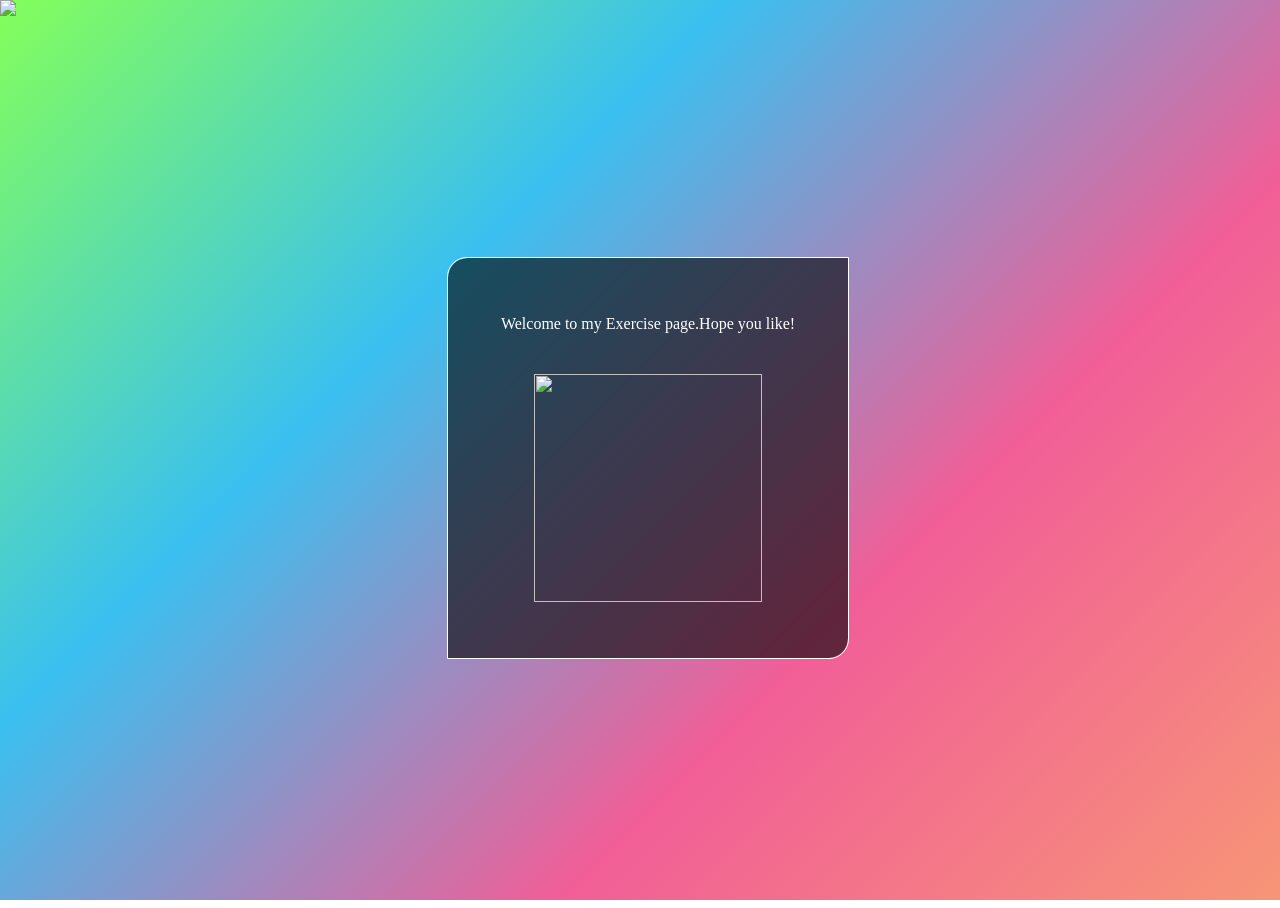
==== index.html @ 53521e64 "Add files via upload" ====
<!doctype html>
<html>
<head>
	<link rel="icon" type="image/x-icon" href="images/inti_logo.png">
<meta charset="utf-8">
<title>Ex4</title>
<Style>
html, body {
  width: 100%;
  height:100%;
}

body {
    background: linear-gradient(-45deg, #F79577, #F15E97, #3AC0F0, #84FF5A);
    background-size: 400% 400%;
    animation: gradient 15s ease infinite;
}

@keyframes gradient {
    0% {
        background-position: 0% 50%;
    }
    50% {
        background-position: 100% 50%;
    }
    100% {
        background-position: 0% 50%;
    }
}
</Style>
	
<style>

*{ cursor: url("images/among us normal.cur"), default; }

</style>
	
<style>

.box {
    position: relative;
    width: 400px;
    height: 400px;
    background: transparent;
    border: 1px solid #fff;
    border-top-left-radius: 20px;
    border-bottom-right-radius: 20px;
}

.box:before {
    content: '';
    position: absolute;
    width: 100%;
    height: 100%;
    background: rgba(0,0,0,.6);
    border-top-left-radius: 20px;
    border-bottom-right-radius: 20px;
    z-index: -1;
}

.box #tbox1 {
    text-align: center;
    line-height: 100px;
    color: #fff;
}

</style>
	
<style>

body {

width: 100%;
height: 100vh;
background-size: cover;
background-position: center;
background-repeat: no-repeat;
display: flex;
justify-content: center;
align-items: center;

}

</style>
<script type="text/javascript">
function MM_preloadImages() { //v3.0
  var d=document; if(d.images){ if(!d.MM_p) d.MM_p=new Array();
    var i,j=d.MM_p.length,a=MM_preloadImages.arguments; for(i=0; i<a.length; i++)
    if (a[i].indexOf("#")!=0){ d.MM_p[j]=new Image; d.MM_p[j++].src=a[i];}}
}

function MM_swapImgRestore() { //v3.0
  var i,x,a=document.MM_sr; for(i=0;a&&i<a.length&&(x=a[i])&&x.oSrc;i++) x.src=x.oSrc;
}

function MM_findObj(n, d) { //v4.01
  var p,i,x;  if(!d) d=document; if((p=n.indexOf("?"))>0&&parent.frames.length) {
    d=parent.frames[n.substring(p+1)].document; n=n.substring(0,p);}
  if(!(x=d[n])&&d.all) x=d.all[n]; for (i=0;!x&&i<d.forms.length;i++) x=d.forms[i][n];
  for(i=0;!x&&d.layers&&i<d.layers.length;i++) x=MM_findObj(n,d.layers[i].document);
  if(!x && d.getElementById) x=d.getElementById(n); return x;
}

function MM_swapImage() { //v3.0
  var i,j=0,x,a=MM_swapImage.arguments; document.MM_sr=new Array; for(i=0;i<(a.length-2);i+=3)
   if ((x=MM_findObj(a[i]))!=null){document.MM_sr[j++]=x; if(!x.oSrc) x.oSrc=x.src; x.src=a[i+2];}
}
function MM_openBrWindow(theURL,winName,features) { //v2.0
  window.open(theURL,winName,features);
}
</script>
</head>

<body onLoad="MM_preloadImages('images/p2.png')">
	
<script language="JavaScript1.2">

var trailLength = 8 // The length of trail (8 by default; put more for longer "tail")
var path = "images/inti_logo.png" // URL of your image

var standardbody=(document.compatMode=="CSS1Compat")? document.documentElement : document.body //create reference to common "body" across doctypes
var i,d = 0

function initTrail() { // prepares the script
  images = new Array() // prepare the image array
  for (i = 0; i < parseInt(trailLength); i++) {
    images[i] = new Image()
    images[i].src = path // i am still confused with js & css
  }
  storage = new Array() // prepare the storage for the coordinates
  for (i = 0; i < images.length*3; i++) {
    storage[i] = 0
  }
  for (i = 0; i < images.length; i++) { // make divs for IE and layers for Navigator
    document.write('<div id="obj' + i + '" style="position: absolute; z-Index: 100; height: 0; width: 0"><img src="' + images[i].src + '"></div>')
  }
  trail()
}
function trail() { // trailing function
  for (i = 0; i < images.length; i++) { // for every div/layer
    document.getElementById("obj" + i).style.top = storage[d]+'px' // the Y-coordinate
    document.getElementById("obj" + i).style.left = + storage[d+1]+'px' // the X-coordinate
    d = d+2
  }
  for (i = storage.length; i >= 2; i--) { // save the coordinate for the div/layer that's behind
    storage[i] = storage[i-2]
  }
  d = 0 // reset for future use
  var timer = setTimeout("trail()",10) // call recursively 
}
function processEvent(e) { // catches and processes the mousemove event 
  if (window.event) { // for IE
    storage[0] = window.event.y+standardbody.scrollTop+10
    storage[1] = window.event.x+standardbody.scrollLeft+10
  } else {
    storage[0] = e.pageY+12
    storage[1] = e.pageX+12
  }
}

  initTrail() 
  document.onmousemove = processEvent // start capturing

//-->
</script>

	<div class="box">
<p id="tbox1"> Welcome to my Exercise page.Hope you like!<img src="images/pl1.png" alt="" width="228" height="228" id="Image1" onClick="MM_openBrWindow('../ex1/Hi.htm','','width=2000,height=1000')" onMouseOver="MM_swapImage('Image1','','images/p2.png',1)" onMouseOut="MM_swapImgRestore()"/></p>
</div>
	
</body>
</html>
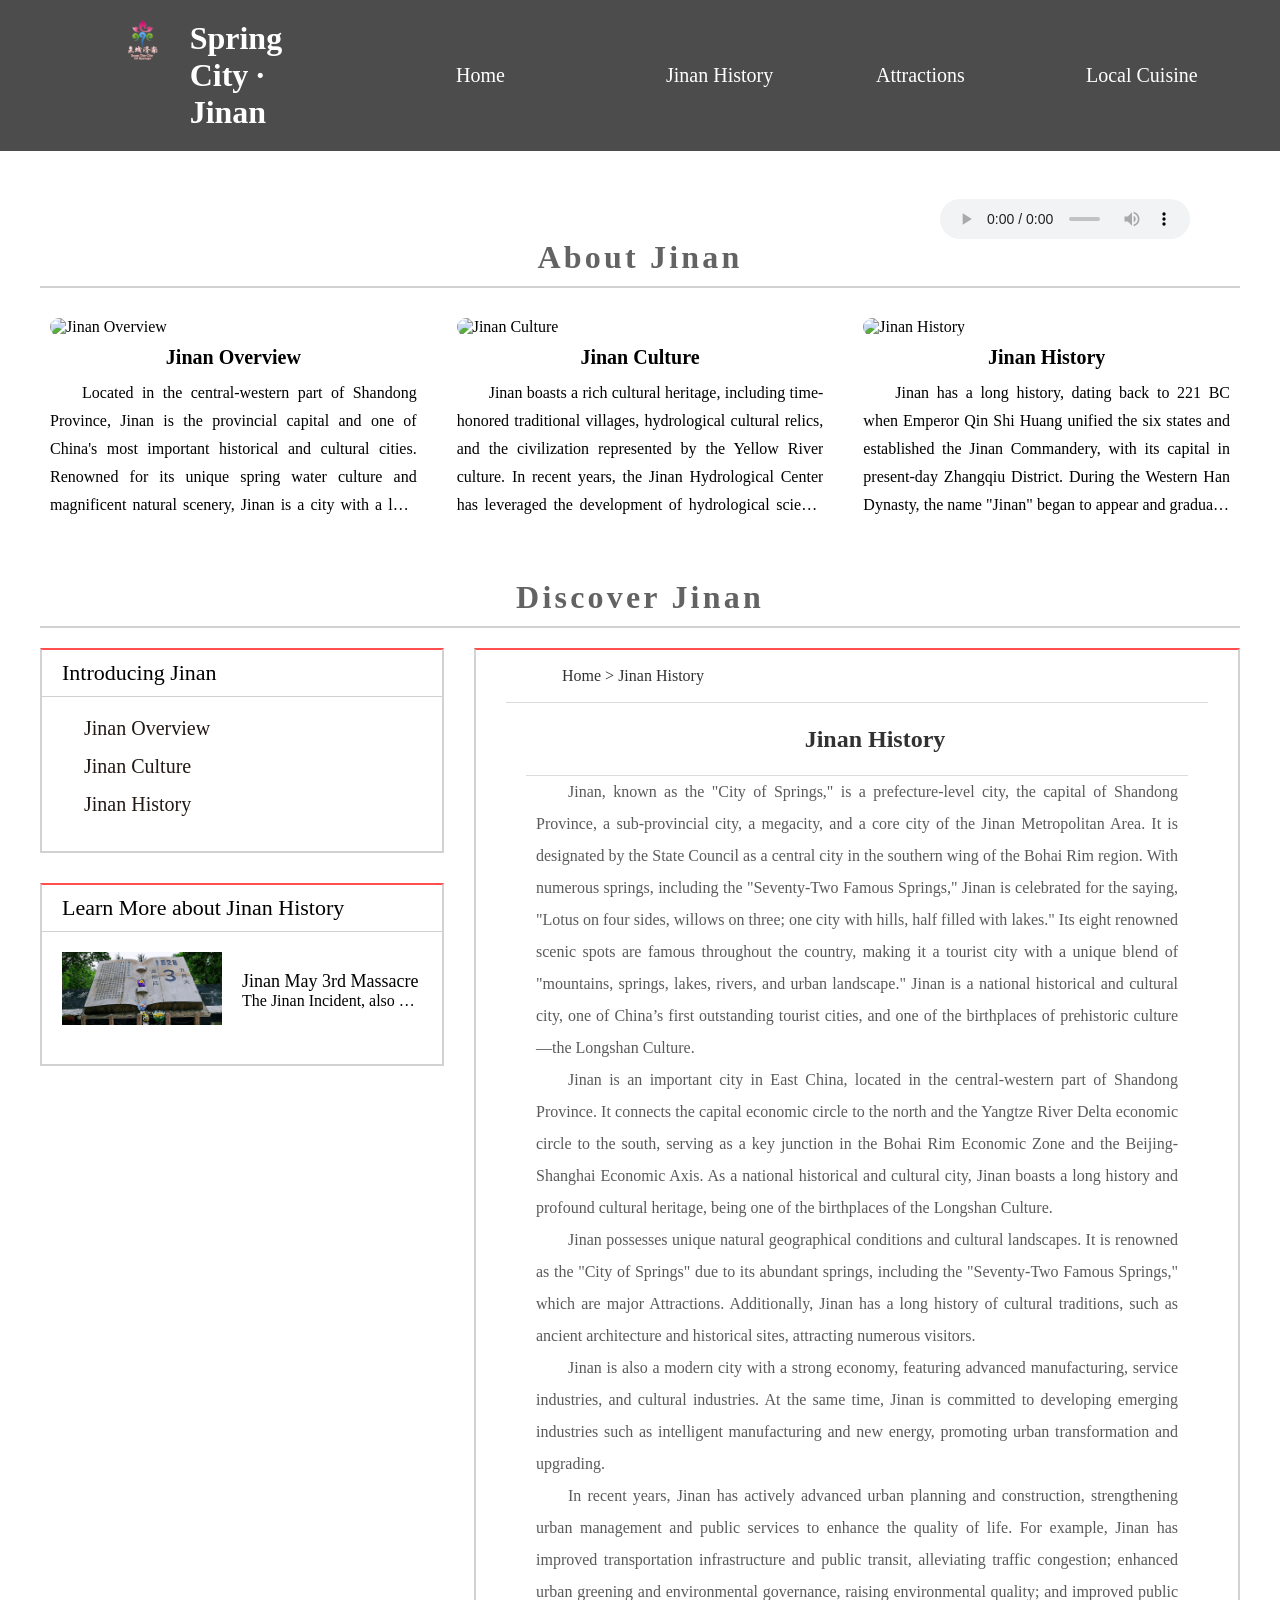
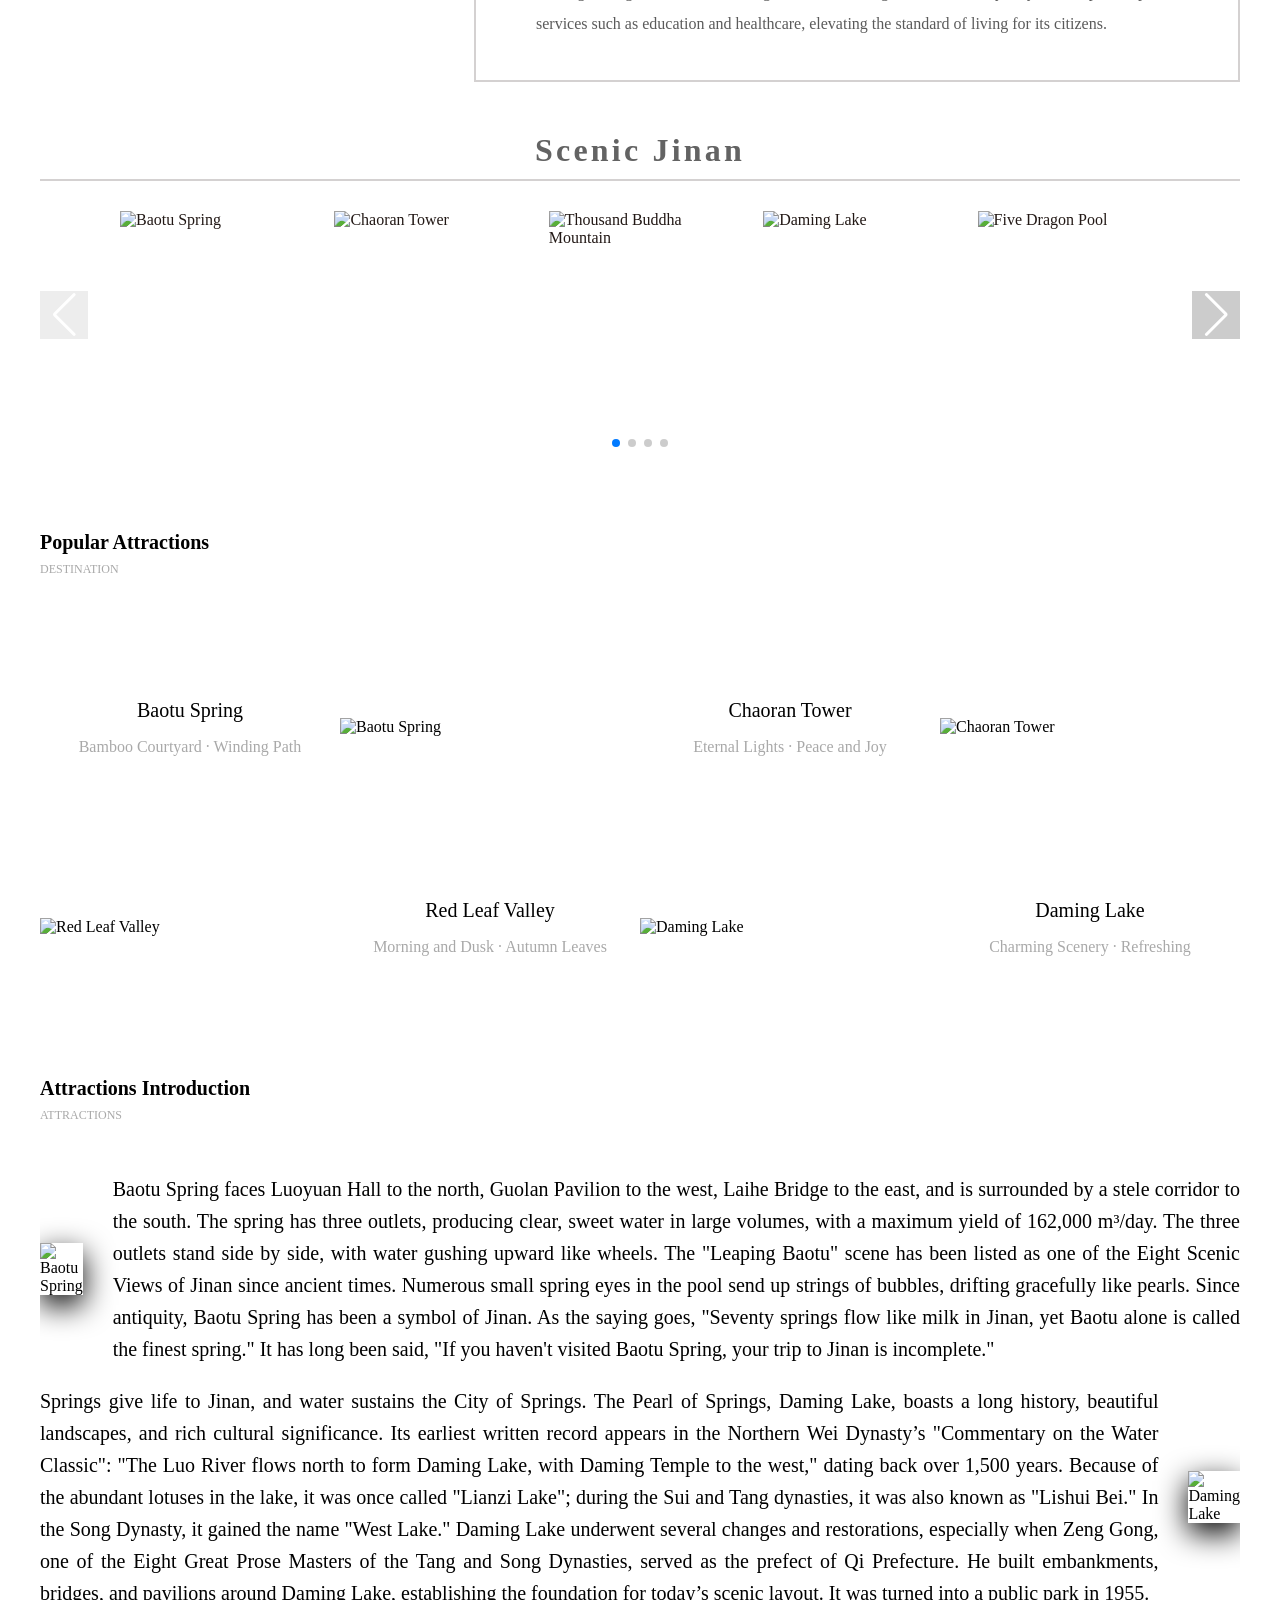
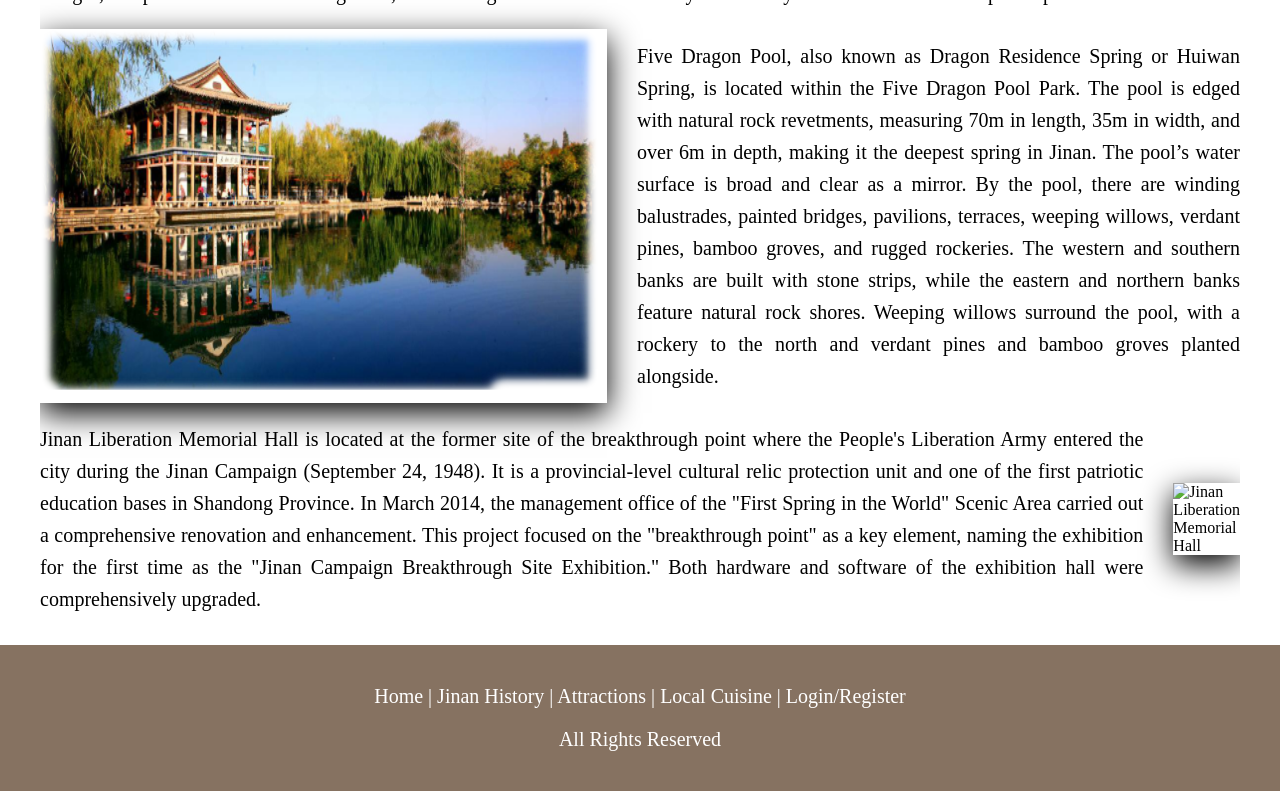
==== commit 9a33beba: "Add files via upload" ====
--- a/index.html
+++ b/index.html
@@ -1,172 +1,458 @@
-<!doctype html>
-<html>
+﻿<!DOCTYPE html>
+<html lang="en">
+
 <head>
-	<link rel="icon" type="image/x-icon" href="images/inti_logo.png">
-<meta charset="utf-8">
-<title>Ex4</title>
-<Style>
-html, body {
-  width: 100%;
-  height:100%;
-}
-
-body {
-    background: linear-gradient(-45deg, #F79577, #F15E97, #3AC0F0, #84FF5A);
-    background-size: 400% 400%;
-    animation: gradient 15s ease infinite;
-}
-
-@keyframes gradient {
-    0% {
-        background-position: 0% 50%;
-    }
-    50% {
-        background-position: 100% 50%;
-    }
-    100% {
-        background-position: 0% 50%;
-    }
-}
-</Style>
-	
-<style>
-
-*{ cursor: url("images/among us normal.cur"), default; }
-
-</style>
-	
-<style>
-
-.box {
-    position: relative;
-    width: 400px;
-    height: 400px;
-    background: transparent;
-    border: 1px solid #fff;
-    border-top-left-radius: 20px;
-    border-bottom-right-radius: 20px;
-}
-
-.box:before {
-    content: '';
-    position: absolute;
-    width: 100%;
-    height: 100%;
-    background: rgba(0,0,0,.6);
-    border-top-left-radius: 20px;
-    border-bottom-right-radius: 20px;
-    z-index: -1;
-}
-
-.box #tbox1 {
-    text-align: center;
-    line-height: 100px;
-    color: #fff;
-}
-
-</style>
-	
-<style>
-
-body {
-
-width: 100%;
-height: 100vh;
-background-size: cover;
-background-position: center;
-background-repeat: no-repeat;
-display: flex;
-justify-content: center;
-align-items: center;
-
-}
-
-</style>
-<script type="text/javascript">
-function MM_preloadImages() { //v3.0
-  var d=document; if(d.images){ if(!d.MM_p) d.MM_p=new Array();
-    var i,j=d.MM_p.length,a=MM_preloadImages.arguments; for(i=0; i<a.length; i++)
-    if (a[i].indexOf("#")!=0){ d.MM_p[j]=new Image; d.MM_p[j++].src=a[i];}}
-}
-
-function MM_swapImgRestore() { //v3.0
-  var i,x,a=document.MM_sr; for(i=0;a&&i<a.length&&(x=a[i])&&x.oSrc;i++) x.src=x.oSrc;
-}
-
-function MM_findObj(n, d) { //v4.01
-  var p,i,x;  if(!d) d=document; if((p=n.indexOf("?"))>0&&parent.frames.length) {
-    d=parent.frames[n.substring(p+1)].document; n=n.substring(0,p);}
-  if(!(x=d[n])&&d.all) x=d.all[n]; for (i=0;!x&&i<d.forms.length;i++) x=d.forms[i][n];
-  for(i=0;!x&&d.layers&&i<d.layers.length;i++) x=MM_findObj(n,d.layers[i].document);
-  if(!x && d.getElementById) x=d.getElementById(n); return x;
-}
-
-function MM_swapImage() { //v3.0
-  var i,j=0,x,a=MM_swapImage.arguments; document.MM_sr=new Array; for(i=0;i<(a.length-2);i+=3)
-   if ((x=MM_findObj(a[i]))!=null){document.MM_sr[j++]=x; if(!x.oSrc) x.oSrc=x.src; x.src=a[i+2];}
-}
-function MM_openBrWindow(theURL,winName,features) { //v2.0
-  window.open(theURL,winName,features);
-}
+	<!-- Google tag (gtag.js) -->
+<script async src="https://www.googletagmanager.com/gtag/js?id=G-28C41NEHLR"></script>
+<script>
+  window.dataLayer = window.dataLayer || [];
+  function gtag(){dataLayer.push(arguments);}
+  gtag('js', new Date());
+
+  gtag('config', 'G-28C41NEHLR');
 </script>
+    <meta charset="UTF-8">
+    <meta name="viewport" content="width=device-width, initial-scale=1.0">
+    <title>Spring City Jinan</title>
+
+
+    <link rel="stylesheet" href="./css/swiper.css">
+    <link rel="stylesheet" href="./css/index.css">
+    <style>
+        * {
+            box-sizing: border-box;
+        }
+
+        ul {
+            list-style-type: none;
+            /* margin: 0;
+            padding: 0; */
+            overflow: hidden;
+            /* background-color: #333; */
+        }
+
+    </style>
 </head>
-
-<body onLoad="MM_preloadImages('images/p2.png')">
-	
-<script language="JavaScript1.2">
-
-var trailLength = 8 // The length of trail (8 by default; put more for longer "tail")
-var path = "images/inti_logo.png" // URL of your image
-
-var standardbody=(document.compatMode=="CSS1Compat")? document.documentElement : document.body //create reference to common "body" across doctypes
-var i,d = 0
-
-function initTrail() { // prepares the script
-  images = new Array() // prepare the image array
-  for (i = 0; i < parseInt(trailLength); i++) {
-    images[i] = new Image()
-    images[i].src = path // i am still confused with js & css
-  }
-  storage = new Array() // prepare the storage for the coordinates
-  for (i = 0; i < images.length*3; i++) {
-    storage[i] = 0
-  }
-  for (i = 0; i < images.length; i++) { // make divs for IE and layers for Navigator
-    document.write('<div id="obj' + i + '" style="position: absolute; z-Index: 100; height: 0; width: 0"><img src="' + images[i].src + '"></div>')
-  }
-  trail()
-}
-function trail() { // trailing function
-  for (i = 0; i < images.length; i++) { // for every div/layer
-    document.getElementById("obj" + i).style.top = storage[d]+'px' // the Y-coordinate
-    document.getElementById("obj" + i).style.left = + storage[d+1]+'px' // the X-coordinate
-    d = d+2
-  }
-  for (i = storage.length; i >= 2; i--) { // save the coordinate for the div/layer that's behind
-    storage[i] = storage[i-2]
-  }
-  d = 0 // reset for future use
-  var timer = setTimeout("trail()",10) // call recursively 
-}
-function processEvent(e) { // catches and processes the mousemove event 
-  if (window.event) { // for IE
-    storage[0] = window.event.y+standardbody.scrollTop+10
-    storage[1] = window.event.x+standardbody.scrollLeft+10
-  } else {
-    storage[0] = e.pageY+12
-    storage[1] = e.pageX+12
-  }
-}
-
-  initTrail() 
-  document.onmousemove = processEvent // start capturing
-
-//-->
+<body>
+<div class="container" >
+    <div class="row">
+        <div class="nav">
+            <div style="width: 40%;display: flex;margin-left: 10%;">
+                <img src="images/logo.png" style="height: 40px;margin-right: 30px">
+                <h1 class="logo">
+                    Spring City · Jinan
+                </h1>
+            </div>
+            <div class="text-center sm:text-center md:text-center">
+                <ul class="nav-list">
+                    <li >
+                        <div class="dropdown">
+                            <a href="#" class="dropbtn">Home</a>
+                            <div class="dropdown-content">
+                                <a href="#jump1">About Jinan</a>
+                                <a href="#jump2">Discover Jinan</a>
+                                <a href="#jump3">Scenic Jinan</a>
+                            </div>
+                        </div>
+                    </li>
+                    <li><a href="lishi.html" class="navs">Jinan History</a></li>
+                    <li><a href="lvyou.html" class="navs">Attractions</a></li>
+                    <li><a href="meishi.html" class="navs">Local Cuisine</a></li>
+                </ul>
+            </div>
+        </div>
+        <div class="banner">
+            <img src="./images/banner4.jpg" alt="" style="top: 0px;">
+        </div>
+        <div class="w">
+            <div class="lishi">
+                <audio controls src="./music/1.mp3"></audio>
+                <p class="lishi-title" id="jump1">About Jinan</p>
+                <ul class="lishi-list">
+                    <li class="lishi-li">
+                        <p class="lishi-li-op">
+                            <img src="images/简介.jpg" alt="Jinan Overview" class="lishi-li-img">
+                            <span class="lishi-li-op-bg"><a href="#">View Details</a></span>
+                        </p>
+                        <p  class="lishi-li-txt">Jinan Overview</p>
+                        <p class="lishi-li-cont">
+                            Located in the central-western part of Shandong Province, Jinan is the provincial capital and one of China's most important historical and cultural cities. Renowned for its unique spring water culture and magnificent natural scenery, Jinan is a city with a long history and vibrant energy. Let us explore this dynamic city full of charm.
+                        </p>
+                    </li>
+                    <li class="lishi-li">
+                        <p class="lishi-li-op">
+                            <img src="images/文化.jpg" alt="Jinan Culture" class="lishi-li-img">
+                            <span class="lishi-li-op-bg"><a href="#">View Details</a></span>
+                        </p>
+                        <p class="lishi-li-txt">Jinan Culture</p>
+                        <p class="lishi-li-cont">Jinan boasts a rich cultural heritage, including time-honored traditional villages, hydrological cultural relics, and the civilization represented by the Yellow River culture. In recent years, the Jinan Hydrological Center has leveraged the development of hydrological science education bases, integrating regional characteristics to promote the preservation of hydrological cultural heritage. It strives to establish a new system of Jinan's hydrological culture that embodies affection for hydrology, openness and inclusiveness, continuous improvement, and innovative spirit. At the same time, Jinan places great emphasis on enhancing urban culture by integrating facilities with cultural elements to create new cultural highlights. Additionally, there are many traditional villages and historically significant cultural villages with architectural and historical value. In summary, Jinan's culture is diverse and rich, waiting to be explored and discovered.</p>
+                    </li>
+                    <li class="lishi-li">
+                        <p class="lishi-li-op">
+                            <img src="images/历史.jpg" alt="Jinan History" class="lishi-li-img">
+                            <span class="lishi-li-op-bg"><a href="#">View Details</a></span>
+                        </p>
+                        <p class="lishi-li-txt">Jinan History</p>
+                        <p class="lishi-li-cont">
+                            Jinan has a long history, dating back to 221 BC when Emperor Qin Shi Huang unified the six states and established the Jinan Commandery, with its capital in present-day Zhangqiu District. During the Western Han Dynasty, the name "Jinan" began to appear and gradually played an important role in history. In ancient times, Jinan was the location of the Tan Kingdom, with a history traceable to the early Neolithic Age about 9,000 years ago. The "Longshan Culture," characterized by polished black pottery from 4,000 to 4,500 years ago, was named after its initial discovery in Longshan Town on the eastern outskirts of Jinan in 1928.
+                        </p>
+                    </li>
+                </ul>
+            </div>
+            <div class="w">
+                <div class="history">
+                    <p class="history-title" id="jump2">Discover Jinan</p>
+                    <div class="history-cont">
+                        <div class="history-left">
+                            <div class="history-left-intro">
+                                <p class="intro-title">Introducing Jinan</p>
+                                <ul class="intro-list">
+                                    <li class="intro-list-li">
+                                        <img class="intro-s" src="./images/sanjiao.png" alt="">
+                                        <p class="intro-t"><a href="lishi.html">Jinan Overview</a></p>
+                                    </li>
+                                    <li class="intro-list-li">
+                                        <img class="intro-s" src="./images/sanjiao.png" alt="">
+                                        <p class="intro-t"><a href="lishi.html">Jinan Culture</a></p>
+                                    </li>
+                                    <li class="intro-list-li">
+                                        <img class="intro-s" src="./images/sanjiao.png" alt="">
+                                        <p class="intro-t"><a href="lishi.html">Jinan History</a></p>
+                                    </li>
+                                </ul>
+                            </div>
+                            <div class="history-left-more">
+                                <p class="intro-title">Learn More about Jinan History</p>
+                                <ul class="intro-list">
+                                    <li class="intro-list-li">
+                                        <a href="https://baike.baidu.com/item/%E6%B5%8E%E5%8D%97%E6%83%A8%E6%A1%88/662165?fr=ge_ala">
+                                            <img src="./images/wusan.jpg" alt="" class="intro-img"></a>
+                                        <div class="intro-box">
+                                            <p class="intro-box-t">Jinan May 3rd Massacre</p>
+                                            <p class="intro-box-c">The Jinan Incident, also known as the May 3rd Massacre, occurred in 1928. During the Northern Expedition of the National Revolutionary Army, Japanese militarists, fearing a unified China would hinder their aggression, did everything possible to obstruct the Northern Expedition.
+                                            </p>
+                                        </div>
+                                    </li>
+                                </ul>
+                            </div>
+                        </div>
+                        <div class="history-right">
+                            <div class="history-right-intro">
+                                <p class="intro-title">Home > Jinan History</p>
+                                <div class="intro-tit">
+                                    <p class="intro-txt">Jinan History</p>
+                                </div>
+                                <div class="intro-content">
+                                    <p>
+                                        Jinan, known as the "City of Springs," is a prefecture-level city, the capital of Shandong Province, a sub-provincial city, a megacity, and a core city of the Jinan Metropolitan Area. It is designated by the State Council as a central city in the southern wing of the Bohai Rim region. With numerous springs, including the "Seventy-Two Famous Springs," Jinan is celebrated for the saying, "Lotus on four sides, willows on three; one city with hills, half filled with lakes." Its eight renowned scenic spots are famous throughout the country, making it a tourist city with a unique blend of "mountains, springs, lakes, rivers, and urban landscape." Jinan is a national historical and cultural city, one of China’s first outstanding tourist cities, and one of the birthplaces of prehistoric culture—the Longshan Culture.
+                                    </p>
+                                    <p>
+                                        Jinan is an important city in East China, located in the central-western part of Shandong Province. It connects the capital economic circle to the north and the Yangtze River Delta economic circle to the south, serving as a key junction in the Bohai Rim Economic Zone and the Beijing-Shanghai Economic Axis. As a national historical and cultural city, Jinan boasts a long history and profound cultural heritage, being one of the birthplaces of the Longshan Culture.
+                                    </p>
+                                    <p>Jinan possesses unique natural geographical conditions and cultural landscapes. It is renowned as the "City of Springs" due to its abundant springs, including the "Seventy-Two Famous Springs," which are major Attractions. Additionally, Jinan has a long history of cultural traditions, such as ancient architecture and historical sites, attracting numerous visitors.</p>
+                                    <p>Jinan is also a modern city with a strong economy, featuring advanced manufacturing, service industries, and cultural industries. At the same time, Jinan is committed to developing emerging industries such as intelligent manufacturing and new energy, promoting urban transformation and upgrading.</p>
+                                    <p>
+                                        In recent years, Jinan has actively advanced urban planning and construction, strengthening urban management and public services to enhance the quality of life. For example, Jinan has improved transportation infrastructure and public transit, alleviating traffic congestion; enhanced urban greening and environmental governance, raising environmental quality; and improved public services such as education and healthcare, elevating the standard of living for its citizens.
+                                    </p>
+                                </div>
+                            </div>
+                        </div>
+                    </div>
+                </div>
+            </div>
+            <div class="view">
+                <p class="view-title" id="jump3">Scenic Jinan</p>
+                <div class="swiper-t">
+                    <div class="swiper mySwiper">
+                        <div class="swiper-wrapper">
+                            <div class="swiper-slide">
+                                <a href="javascript:;">
+                                    <div class="p">
+                                        <a href="./lvyou.html">
+                                            <img class="p-img" src="images/趵突泉2.jpg" alt="Baotu Spring" ></a>
+                                        <div class="ani-1"></div>
+                                        <div class="ani-2"></div>
+                                        <div class="ani-3"></div>
+                                        <div class="ani-4"></div>
+                                        <div class="ani-5"></div>
+                                        <div class="ani-6"></div>
+                                        <div class="ani-7"></div>
+                                        <div class="ani-8"></div>
+                                        <div class="ani-img">
+                                            <img src="./images/icon.png" alt="">
+                                        </div>
+                                    </div>
+                                    <div class="t">Baotu Spring</div>
+                                    <div class="a">The First Spring under Heaven</div>
+                                </a>
+                            </div>
+                            <div class="swiper-slide">
+                                <a href="javascript:;">
+                                    <div class="p">
+                                        <a href="./lvyou.html">
+                                            <img class="p-img" src="images/超然楼2.jpg" alt="Chaoran Tower"></a>
+                                        <div class="ani-1"></div>
+                                        <div class="ani-2"></div>
+                                        <div class="ani-3"></div>
+                                        <div class="ani-4"></div>
+                                        <div class="ani-5"></div>
+                                        <div class="ani-6"></div>
+                                        <div class="ani-7"></div>
+                                        <div class="ani-8"></div>
+                                        <div class="ani-img">
+                                            <img src="./images/icon.png" alt="">
+                                        </div>
+                                    </div>
+                                    <div class="t">Chaoran Tower</div>
+                                    <div class="a">The First Tower North of the Yangtze River</div>
+                                </a>
+                            </div>
+                            <div class="swiper-slide">
+                                <a href="javascript:;">
+                                    <div class="p">
+                                        <a href="./lvyou.html">
+                                            <img class="p-img" src="images/千佛山2.jpg" alt="Thousand Buddha Mountain"></a>
+                                        <div class="ani-1"></div>
+                                        <div class="ani-2"></div>
+                                        <div class="ani-3"></div>
+                                        <div class="ani-4"></div>
+                                        <div class="ani-5"></div>
+                                        <div class="ani-6"></div>
+                                        <div class="ani-7"></div>
+                                        <div class="ani-8"></div>
+                                        <div class="ani-img">
+                                            <img src="./images/icon.png" alt="">
+                                        </div>
+                                    </div>
+                                    <div class="t">Thousand Buddha Mountain</div>
+                                    <div class="a">One of the Three Major Scenic Spots in Jinan</div>
+                                </a>
+                            </div>
+                            <div class="swiper-slide">
+                                <a href="javascript:;">
+                                    <div class="p">
+                                        <a href="./lvyou.html">
+                                            <img class="p-img" src="images/大明湖3.jpg" alt="Daming Lake"></a>
+                                        <div class="ani-1"></div>
+                                        <div class="ani-2"></div>
+                                        <div class="ani-3"></div>
+                                        <div class="ani-4"></div>
+                                        <div class="ani-5"></div>
+                                        <div class="ani-6"></div>
+                                        <div class="ani-7"></div>
+                                        <div class="ani-8"></div>
+                                        <div class="ani-img">
+                                            <img src="./images/icon.png" alt="">
+                                        </div>
+                                    </div>
+                                    <div class="t">Daming Lake</div>
+                                    <div class="a">Graceful and Crystal-Clear Waters</div>
+                                </a>
+                            </div>
+                            <div class="swiper-slide">
+                                <a href="javascript:;">
+                                    <div class="p">
+                                        <a href="./lvyou.html">
+                                            <img class="p-img" src="images/五龙潭.jpg" alt="Five Dragon Pool"></a>
+                                        <div class="ani-1"></div>
+                                        <div class="ani-2"></div>
+                                        <div class="ani-3"></div>
+                                        <div class="ani-4"></div>
+                                        <div class="ani-5"></div>
+                                        <div class="ani-6"></div>
+                                        <div class="ani-7"></div>
+                                        <div class="ani-8"></div>
+                                        <div class="ani-img">
+                                            <img src="./images/icon.png" alt="">
+                                        </div>
+                                    </div>
+                                    <div class="t">Five Dragon Pool</div>
+                                    <div class="a">National 5A Scenic Area</div>
+                                </a>
+                            </div>
+                            <div class="swiper-slide">
+                                <a href="javascript:;">
+                                    <div class="p">
+                                        <a href="./lvyou.html">
+                                            <img class="p-img" src="images/九如山1.jpg" alt="Jiuru Mountain"></a>
+                                        <div class="ani-1"></div>
+                                        <div class="ani-2"></div>
+                                        <div class="ani-3"></div>
+                                        <div class="ani-4"></div>
+                                        <div class="ani-5"></div>
+                                        <div class="ani-6"></div>
+                                        <div class="ani-7"></div>
+                                        <div class="ani-8"></div>
+                                        <div class="ani-img">
+                                            <img src="./images/icon.png" alt="">
+                                        </div>
+                                    </div>
+                                    <div class="t">Jiuru Mountain</div>
+                                    <div class="a">Surrounded by Mountains with Rolling Peaks</div>
+                                </a>
+                            </div>
+                            <div class="swiper-slide">
+                                <a href="javascript:;">
+                                    <div class="p">
+                                        <a href="./lvyou.html">
+                                            <img class="p-img" src="images/黑虎泉.jpg" alt="Black Tiger Spring"></a>
+                                        <div class="ani-1"></div>
+                                        <div class="ani-2"></div>
+                                        <div class="ani-3"></div>
+                                        <div class="ani-4"></div>
+                                        <div class="ani-5"></div>
+                                        <div class="ani-6"></div>
+                                        <div class="ani-7"></div>
+                                        <div class="ani-8"></div>
+                                        <div class="ani-img">
+                                            <img src="./images/icon.png" alt="">
+                                        </div>
+                                    </div>
+                                    <div class="t">Black Tiger Spring</div>
+                                    <div class="a">One of the Four Major Spring Groups in Jinan</div>
+                                </a>
+                            </div>
+                            <div class="swiper-slide">
+                                <a href="javascript:;">
+                                    <div class="p">
+                                        <a href="./lvyou.html">
+                                            <img class="p-img" src="images/红叶谷2.jpg" alt="Red Leaf Valley"></a>
+                                        <div class="ani-1"></div>
+                                        <div class="ani-2"></div>
+                                        <div class="ani-3"></div>
+                                        <div class="ani-4"></div>
+                                        <div class="ani-5"></div>
+                                        <div class="ani-6"></div>
+                                        <div class="ani-7"></div>
+                                        <div class="ani-8"></div>
+                                        <div class="ani-img">
+                                            <img src="./images/icon.png" alt="">
+                                        </div>
+                                    </div>
+                                    <div class="t">Red Leaf Valley</div>
+                                    <div class="a">A Scenic Natural Oxygen Bar</div>
+                                </a>
+                            </div>
+                        </div>
+                        <div class="swiper-pagination"></div>
+                    </div>
+                    <div class="swiper-button-next"></div>
+                    <div class="swiper-button-prev"></div>
+                </div>
+                <div class="hot" class="table hot">
+                    <div class="hot-title">Popular Attractions</div>
+                    <div class="hot-etitle">DESTINATION</div>
+                    <ul class="hot-list">
+                        <li class="hot-li">
+                            <p class="hot-tit">Baotu Spring</p>
+                            <p class="hot-txt">Bamboo Courtyard · Winding Path</p>
+                        </li>
+                        <li class="hot-li">
+                            <div class="avatar">
+                                <img src="images/趵突泉1.jpg" alt="Baotu Spring" class="hot-img">
+                            </div>
+                        </li>
+                        <li class="hot-li">
+                            <p class="hot-tit">Chaoran Tower</p>
+                            <p class="hot-txt">Eternal Lights · Peace and Joy</p>
+                        </li>
+                        <li class="hot-li">
+                            <div class="avatar">
+                                <img src="images/超然楼1.jpg" alt="Chaoran Tower" class="hot-img">
+                            </div>
+                        </li>
+                        <li class="hot-li">
+                            <div class="avatar">
+                                <img src="images/红叶谷1.jpg" alt="Red Leaf Valley" class="hot-img">
+                            </div>
+                        </li>
+                        <li class="hot-li">
+                            <p class="hot-tit">Red Leaf Valley</p>
+                            <p class="hot-txt">Morning and Dusk · Autumn Leaves</p>
+                        </li>
+                        <li class="hot-li">
+                            <div class="avatar">
+                                <img src="images/大明湖1.jpg" alt="Daming Lake" class="hot-img">
+                            </div>
+                        </li>
+                        <li class="hot-li">
+                            <p class="hot-tit">Daming Lake</p>
+                            <p class="hot-txt">Charming Scenery · Refreshing</p>
+                        </li>
+                    </ul>
+                </div>
+                <div class="jingbox">
+                    <div class="hot-title">Attractions Introduction</div>
+                    <div class="hot-etitle">ATTRACTIONS</div>
+                    <ul class="jianbox-list">
+                        <li class="jianbox-li">
+                            <div class="jianbox-img">
+                                <img src="./images/btq1.png" alt="Baotu Spring">
+                            </div>
+                            <p class="jianbox-txt">
+                                Baotu Spring faces Luoyuan Hall to the north, Guolan Pavilion to the west, Laihe Bridge to the east, and is surrounded by a stele corridor to the south. The spring has three outlets, producing clear, sweet water in large volumes, with a maximum yield of 162,000 m³/day. The three outlets stand side by side, with water gushing upward like wheels. The "Leaping Baotu" scene has been listed as one of the Eight Scenic Views of Jinan since ancient times. Numerous small spring eyes in the pool send up strings of bubbles, drifting gracefully like pearls. Since antiquity, Baotu Spring has been a symbol of Jinan. As the saying goes, "Seventy springs flow like milk in Jinan, yet Baotu alone is called the finest spring." It has long been said, "If you haven't visited Baotu Spring, your trip to Jinan is incomplete."
+                            </p>
+                        </li>
+                        <li class="jianbox-li">
+                            <p class="jianbox-txt">
+                                Springs give life to Jinan, and water sustains the City of Springs. The Pearl of Springs, Daming Lake, boasts a long history, beautiful landscapes, and rich cultural significance. Its earliest written record appears in the Northern Wei Dynasty’s "Commentary on the Water Classic": "The Luo River flows north to form Daming Lake, with Daming Temple to the west," dating back over 1,500 years. Because of the abundant lotuses in the lake, it was once called "Lianzi Lake"; during the Sui and Tang dynasties, it was also known as "Lishui Bei." In the Song Dynasty, it gained the name "West Lake." Daming Lake underwent several changes and restorations, especially when Zeng Gong, one of the Eight Great Prose Masters of the Tang and Song Dynasties, served as the prefect of Qi Prefecture. He built embankments, bridges, and pavilions around Daming Lake, establishing the foundation for today’s scenic layout. It was turned into a public park in 1955.
+                            </p>
+                            <div class="jianbox-img">
+                                <img src="./images/dmh1.jpg" alt="Daming Lake">
+                            </div>
+                        </li>
+                        <li class="jianbox-li">
+                            <div class="jianbox-img">
+                                <img src="./images/wlt.png" alt="Five Dragon Pool">
+                            </div>
+                            <p class="jianbox-txt">
+                                Five Dragon Pool, also known as Dragon Residence Spring or Huiwan Spring, is located within the Five Dragon Pool Park. The pool is edged with natural rock revetments, measuring 70m in length, 35m in width, and over 6m in depth, making it the deepest spring in Jinan. The pool’s water surface is broad and clear as a mirror. By the pool, there are winding balustrades, painted bridges, pavilions, terraces, weeping willows, verdant pines, bamboo groves, and rugged rockeries. The western and southern banks are built with stone strips, while the eastern and northern banks feature natural rock shores. Weeping willows surround the pool, with a rockery to the north and verdant pines and bamboo groves planted alongside.
+                            </p>
+                        </li>
+                        <li class="jianbox-li">
+                            <p class="jianbox-txt">
+                                Jinan Liberation Memorial Hall is located at the former site of the breakthrough point where the People's Liberation Army entered the city during the Jinan Campaign (September 24, 1948). It is a provincial-level cultural relic protection unit and one of the first patriotic education bases in Shandong Province. In March 2014, the management office of the "First Spring in the World" Scenic Area carried out a comprehensive renovation and enhancement. This project focused on the "breakthrough point" as a key element, naming the exhibition for the first time as the "Jinan Campaign Breakthrough Site Exhibition." Both hardware and software of the exhibition hall were comprehensively upgraded.
+                            </p>
+                            <div class="jianbox-img">
+                                <img src="./images/jfg1.jpg" alt="Jinan Liberation Memorial Hall">
+                            </div>
+                        </li>
+                    </ul>
+                </div>
+            </div>
+        </div>
+
+        <div class="footer">
+            <div class="size5 col-12 ">
+
+                <p>
+                    <a href="#">Home |</a>
+                    <a href="lishi.html">Jinan History |</a>
+                    <a href="lvyou.html">Attractions |</a>
+                    <a href="meishi.html">Local Cuisine |</a>
+                    <a href="denglu.html">Login/Register</a>
+                </p>
+                <p>All Rights Reserved</p>
+            </div>
+        </div>
+    </div>
+</div>
+
+<script src="./js/swiper.js"></script>
+<script>
+    var swiper = new Swiper(".mySwiper", {
+        slidesPerView: 5,
+        spaceBetween: 32,
+        pagination: {
+            el: ".swiper-pagination",
+            clickable: true,
+        },
+        navigation: {
+            nextEl: '.swiper-button-next',
+            prevEl: '.swiper-button-prev',
+        },
+    });
 </script>
-
-	<div class="box">
-<p id="tbox1"> Welcome to my Exercise page.Hope you like!<img src="images/pl1.png" alt="" width="228" height="228" id="Image1" onClick="MM_openBrWindow('../ex1/Hi.htm','','width=2000,height=1000')" onMouseOver="MM_swapImage('Image1','','images/p2.png',1)" onMouseOut="MM_swapImgRestore()"/></p>
-</div>
-	
 </body>
-</html>
+
+</html>
--- a/css/index.css
+++ b/css/index.css
@@ -0,0 +1,825 @@
+* {
+  margin: 0;
+  padding: 0;
+  box-sizing: border-box;
+}
+a {
+  text-decoration: none;
+  color: #221815;
+}
+ul,
+li {
+  list-style: none;
+}
+i {
+  font-style: normal;
+}
+.fl {
+  float: left;
+}
+.fr {
+  float: right;
+}
+.clearfix::after {
+  content: '';
+  display: block;
+  clear: both;
+  overflow: hidden;
+  height: 0;
+}
+.container {
+  min-width: 1200px;
+  background-image: url(../images/cont-bg.png);
+  background-size: 100% 100%;
+  background-repeat: no-repeat;
+  padding-bottom: 40px;
+}
+.container .nav {
+  position: relative;
+  width: 100%;
+  top: 0%;
+  display: flex;
+  gap: 100px;
+  justify-content: center;
+  align-items: center;
+  padding: 20px 0;
+  background: rgba(0, 0, 0, 0.7);
+  z-index: 999;
+}
+.container .nav .logo {
+  color: #fff;
+  font-family: Georgia, 'Times New Roman', Times, serif;
+}
+.container .nav .nav-list {
+  display: grid;
+  grid-template-columns: repeat(5, 1fr);
+  gap: 40px;
+  justify-content: center;
+  align-items: center;
+	font-family: "微软雅黑";
+}
+.container .nav .nav-list li {
+  font-size: 20px;
+  padding: 5px;
+}
+.container .nav .nav-list li a {
+  color: #fff;
+}
+.container .banner img {
+  margin-top: -78px;
+  width: 100%;
+}
+.container .w {
+  width: 1200px;
+  margin: 0 auto;
+}
+.container .w .lishi {
+  position: relative;
+  margin-top: 30px;
+}
+.container .w .lishi audio {
+  position: absolute;
+  top: 0;
+  right: 50px;
+  width: 250px;
+  height: 40px;
+}
+.container .w .lishi-title {
+  font-size: 32px;
+  color: #636363;
+  font-weight: bold;
+  text-align: center;
+  border-bottom: 2px solid #d4d1d1;
+  padding-bottom: 10px;
+  padding-top:40px;
+  letter-spacing: 0.1em;
+  font-family: Georgia, 'Times New Roman', Times, serif;
+}
+.container .w .lishi-list {
+  display: grid;
+  grid-template-columns: repeat(3, 1fr);
+  gap: 20px;
+  justify-content: center;
+  margin-top: 20px;
+}
+.container .w .lishi-list .lishi-li {
+  padding: 10px;
+}
+.container .w .lishi-list .lishi-li .lishi-li-op {
+  position: relative;
+}
+.container .w .lishi-list .lishi-li .lishi-li-op-bg {
+  display: none;
+  position: absolute;
+  top: 0;
+  left: 0;
+  border-radius: 20px;
+  width: 100%;
+  height: 100%;
+  background-color: rgba(0, 0, 0, 0.3);
+	font-family: "微软雅黑";
+}
+.container .w .lishi-list .lishi-li .lishi-li-op-bg a {
+  display: block;
+  text-align: center;
+  line-height: 194px;
+  color: #fff;
+}
+.container .w .lishi-list .lishi-li .lishi-li-op:hover .lishi-li-op-bg {
+  display: block;
+}
+.container .w .lishi-list .lishi-li-img {
+  width: 100%;
+  border-radius: 20px;
+  height: 194px;
+}
+.container .w .lishi-list .lishi-li-txt {
+  font-size: 20px;
+  text-align: center;
+  padding: 10px;
+	font-family:"微软雅黑";
+	font-weight:bold;
+}
+.container .w .lishi-list .lishi-li-cont {
+  font-size: 16px;
+  text-indent: 2em;
+  line-height: 28px;
+  display: -webkit-box;
+  -webkit-box-orient: vertical;
+  -webkit-line-clamp: 5;
+  overflow: hidden;
+  text-align: justify;
+	font-family:"微软雅黑";
+}
+.container .w .view {
+  margin-top: 50px;
+}
+.container .w .view-title {
+  font-size: 32px;
+  color: #636363;
+  font-weight: bold;
+  text-align: center;
+  border-bottom: 2px solid #d4d1d1;
+  padding-bottom: 10px;
+  margin-bottom: 20px;
+  letter-spacing: 0.1em;
+  font-family: Georgia, 'Times New Roman', Times, serif;
+}
+.container .w .view .swiper-t {
+  position: relative;
+  width: 1060px;
+  height: 280px;
+  margin: 0 auto;
+}
+.container .w .view .swiper {
+  padding: 10px;
+}
+.container .w .view .swiper-wrapper .swiper-slide {
+  position: relative;
+  width: 180px;
+  height: 240px;
+}
+.container .w .view .swiper-wrapper .swiper-slide .p {
+  position: relative;
+  width: 180px;
+  height: 240px;
+}
+.container .w .view .swiper-wrapper .swiper-slide .p .p-img {
+  width: 100%;
+  height: 100%;
+}
+.container .w .view .swiper-wrapper .swiper-slide .p .ani-1 {
+  position: absolute;
+  top: -5px;
+  right: 90px;
+  width: 0px;
+  height: 5px;
+  background-color: #FFC700;
+  z-index: 1;
+  transition: all 0.2s;
+  transition-delay: 0.7s;
+}
+.container .w .view .swiper-wrapper .swiper-slide .p .ani-2 {
+  position: absolute;
+  top: -5px;
+  left: 89px;
+  width: 0px;
+  height: 5px;
+  background-color: #FFC700;
+  z-index: 1;
+  transition: all 0.2s;
+  transition-delay: 0.7s;
+}
+.container .w .view .swiper-wrapper .swiper-slide .p .ani-3 {
+  position: absolute;
+  top: -5px;
+  left: -5px;
+  width: 5px;
+  height: 0;
+  background-color: #FFC700;
+  z-index: 1;
+  transition: all 0.3s;
+  transition-delay: 0.4s;
+}
+.container .w .view .swiper-wrapper .swiper-slide .p .ani-4 {
+  position: absolute;
+  top: -5px;
+  right: -5px;
+  width: 5px;
+  height: 0;
+  background-color: #FFC700;
+  z-index: 1;
+  transition: all 0.3s;
+  transition-delay: 0.4s;
+}
+.container .w .view .swiper-wrapper .swiper-slide .p .ani-5 {
+  position: absolute;
+  bottom: -5px;
+  left: 0;
+  width: 0px;
+  height: 5px;
+  background-color: #FFC700;
+  z-index: 1;
+  transition: all 0.2s;
+  transition-delay: 0.2s;
+}
+.container .w .view .swiper-wrapper .swiper-slide .p .ani-6 {
+  position: absolute;
+  bottom: -5px;
+  right: 0px;
+  width: 0px;
+  height: 5px;
+  background-color: #FFC700;
+  z-index: 1;
+  transition: all 0.2s;
+  transition-delay: 0.2s;
+}
+.container .w .view .swiper-wrapper .swiper-slide .p .ani-img {
+  position: absolute;
+  bottom: -20px;
+  left: -5px;
+  width: 190px;
+  height: 40px;
+  z-index: 10;
+  transition: all 0.2s;
+  transition-delay: 0s;
+  opacity: 0;
+}
+.container .w .view .swiper-wrapper .swiper-slide .p .ani-img .img {
+  width: 100%;
+  height: 100%;
+}
+.container .w .view .swiper-wrapper .swiper-slide .t {
+  position: absolute;
+  left: 15px;
+  bottom: 60px;
+  font-size: 18px;
+  color: #fff;
+}
+.container .w .view .swiper-wrapper .swiper-slide .a {
+  position: absolute;
+  left: 15px;
+  bottom: 18px;
+  font-size: 14px;
+  color: #fff;
+}
+.container .w .view .swiper-wrapper .swiper-slide:hover .t {
+  color: #FFC700;
+}
+.container .w .view .swiper-wrapper .swiper-slide:hover .a {
+  color: #FFC700;
+}
+.container .w .view .swiper-wrapper .swiper-slide:hover .ani-1,
+.container .w .view .swiper-wrapper .swiper-slide:hover .ani-2 {
+  width: 91px;
+  transition: all 0.2s;
+}
+.container .w .view .swiper-wrapper .swiper-slide:hover .ani-3,
+.container .w .view .swiper-wrapper .swiper-slide:hover .ani-4 {
+  height: 250px;
+  transition-delay: 0.4s;
+}
+.container .w .view .swiper-wrapper .swiper-slide:hover .ani-5,
+.container .w .view .swiper-wrapper .swiper-slide:hover .ani-6 {
+  width: 91px;
+  transition: all 0.2s;
+  transition-delay: 0.8s;
+}
+.container .w .view .swiper-wrapper .swiper-slide:hover .ani-img {
+  opacity: 1;
+  transition: all 0.5s;
+  transition-delay: 1.2s;
+}
+.container .w .view .swiper-button-next {
+  top: 40%;
+  right: -70px;
+  background-color: rgba(3, 3, 3, 0.2);
+  padding: 24px;
+  color: #fff;
+}
+.container .w .view .swiper-button-next span {
+  display: block;
+  width: 54px;
+  height: 54px;
+  background-color: #333333;
+  opacity: 0.2;
+}
+.container .w .view .swiper-button-prev {
+  top: 40%;
+  left: -70px;
+  background-color: rgba(3, 3, 3, 0.2);
+  padding: 24px;
+  color: #fff;
+}
+.container .w .history {
+  margin-top: 50px;
+}
+.container .w .history-title {
+  font-size: 32px;
+  color: #636363;
+  font-weight: bold;
+  text-align: center;
+  border-bottom: 2px solid #d4d1d1;
+  padding-bottom: 10px;
+  margin-bottom: 20px;
+  letter-spacing: 0.1em;
+  font-family: Georgia, 'Times New Roman', Times, serif;
+}
+.container .w .history-cont {
+  display: grid;
+  grid-template-columns: 4fr 8fr;
+  gap: 30px;
+  justify-content: center;
+  margin-top: 20px;
+}
+.container .w .history-cont .history-left-intro {
+  background-color: #fff;
+  border: 2px solid #d4d1d1;
+  border-top: 2px solid #ff4f4f;
+}
+.container .w .history-cont .history-left-intro .intro-title {
+  padding: 10px 0;
+  padding-left: 20px;
+  font-size: 22px;
+  border-bottom: 1px solid #d4d1d1;
+		font-family: "微软雅黑";
+}
+.container .w .history-cont .history-left-intro .intro-list {
+  padding: 20px;
+}
+.container .w .history-cont .history-left-intro .intro-list-li {
+  display: flex;
+  align-items: center;
+  margin-bottom: 15px;
+		font-family: "微软雅黑";
+}
+.container .w .history-cont .history-left-intro .intro-list-li .intro-s {
+  width: 12px;
+  height: 12px;
+  margin-right: 10px;
+}
+.container .w .history-cont .history-left-intro .intro-list-li .intro-t {
+  font-size: 20px;
+}
+.container .w .history-cont .history-left-more {
+  background-color: #fff;
+  border: 2px solid #d4d1d1;
+  border-top: 2px solid #ff4f4f;
+  margin-top: 30px;
+		font-family: "微软雅黑";
+}
+.container .w .history-cont .history-left-more .intro-title {
+  padding: 10px 0;
+  padding-left: 20px;
+  font-size: 22px;
+  border-bottom: 1px solid #d4d1d1;
+}
+.container .w .history-cont .history-left-more .intro-list {
+  padding: 20px;
+}
+.container .w .history-cont .history-left-more .intro-list-li {
+  display: flex;
+  align-items: center;
+  margin-bottom: 15px;
+  background-color: #fff;
+}
+.container .w .history-cont .history-left-more .intro-list-li .intro-img {
+  width: 160px;
+  margin-right: 20px;
+}
+.container .w .history-cont .history-left-more .intro-list-li .intro-box-t {
+  font-size: 18px;
+}
+.container .w .history-cont .history-left-more .intro-list-li .intro-box-c {
+  font-size: 16px;
+  width: 180px;
+  overflow: hidden;
+  text-overflow: ellipsis;
+  white-space: nowrap;
+}
+.container .w .history-cont .history-right {
+  background-color: #fff;
+  border: 2px solid #d4d1d1;
+  border-top: 2px solid #ff4f4f;
+  padding-bottom: 40px;
+}
+.container .w .history-cont .history-right-intro .intro-title {
+  padding: 10px 0;
+  padding-left: 20px;
+  font-size: 16px;
+  border-bottom: 1px solid #d4d1d1;
+		font-family: "微软雅黑";
+}
+.container .w .history-cont .history-right-intro .intro-tit {
+  padding: 0 20px;
+}
+.container .w .history-cont .history-right-intro .intro-tit . {
+  padding: 0 20px;
+  font-size: 24px;
+  padding: 20px 0;
+  text-align: center;
+  border-bottom: 1px solid #d4d1d1;
+}
+.intro-txt{ 
+  font-size: 24px;
+  padding: 20px 0;
+  text-align: center;
+  border-bottom: 1px solid #d4d1d1;
+  font-family: "微软雅黑";
+  font-weight:bold;
+}
+.container .w .history-cont .history-right-intro .intro-time {
+  text-align: center;
+  padding: 10px 0;
+  color: #6b6b6b;
+}
+.intro-time{
+  text-align: center;
+  padding: 10px 0;
+  color: #6b6b6b;
+  font-family: "微软雅黑";
+}
+.container .w .history-cont .history-right-intro {
+  padding: 0 30px;
+  text-indent: 2em;
+  font-size: 18px;
+  opacity: 0.8;
+  line-height: 32px;
+  text-align: justify;
+}
+.intro-content{
+	padding: 0 30px;
+  text-indent: 2em;
+  font-size: 16px;
+  opacity: 0.8;
+  line-height: 32px;
+  text-align: justify;
+  font-family:"微软雅黑"
+}
+.container .w .history-cont .history-right-intro .intro-list {
+  padding: 20px;
+}
+.container .w .history-cont .history-right-intro .intro-list-li {
+  display: flex;
+  align-items: center;
+  margin-bottom: 15px;
+}
+.container .w .history-cont .history-right-intro .intro-list-li .intro-s {
+  width: 12px;
+  height: 12px;
+  margin-right: 10px;
+}
+.container .w .history-cont .history-right-intro .intro-list-li .intro-t {
+  font-size: 20px;
+}
+.container .w .history-cont video {
+  display: block;
+  height: 300px;
+  margin: 0 auto;
+}
+.container .w .travel {
+  margin-top: 20px;
+}
+.container .w .travel-list {
+  display: grid;
+  grid-template-columns: repeat(4, 1fr);
+  gap: 10px;
+  justify-content: center;
+  align-items: center;
+}
+.container .w .travel-list-li {
+  position: relative;
+  height: 520px;
+}
+.container .w .travel-list-li-img {
+  width: 100%;
+  height: 388px;
+}
+.container .w .travel-list-li-box {
+  position: relative;
+  margin-top: -185px;
+  padding: 0 30px;
+  z-index: 999;
+}
+.container .w .travel-list-li-box .box-border {
+  border: 6px solid #fff;
+  padding: 10px;
+}
+.container .w .travel-list-li-box .box-border-b {
+  background-color: #fff;
+  padding: 0 20px;
+}
+.container .w .travel-list-li-box .box-border-b .border-tit {
+  text-align: center;
+  font-size: 18px;
+  border-bottom: 1px solid #d4d1d1;
+  padding: 10px 0;
+	font-family: "微软雅黑";
+}
+.container .w .travel-list-li-box .box-border-b .border-txt {
+  text-align: center;
+  font-size: 18px;
+  padding: 10px 0;
+	font-family: "微软雅黑";
+}
+.container .w .hot {
+  margin-top: 50px;
+}
+.container .w .hot-title {
+  font-size: 20px;
+	font-family: "微软雅黑";
+	font-weight:bold;
+}
+.container .w .hot-etitle {
+  font-size: 12px;
+  color: #a9a9a9;
+  margin-top: 8px;
+}
+.container .w .hot-list {
+  display: grid;
+  grid-template-columns: repeat(4, 1fr);
+  margin: 50px 0;
+}
+.container .w .hot-list .hot-li {
+  display: flex;
+  flex-direction: column;
+  justify-content: center;
+  height: 200px;
+}
+.container .w .hot-list .hot-li .hot-tit {
+  font-size: 20px;
+  text-align: center;
+  /*margin-left: 110px;*/
+	font-family: "微软雅黑";
+}
+.container .w .hot-list .hot-li .hot-txt {
+  font-size: 16px;
+  color: #a9a9a9;
+  margin-top: 16px;
+  text-align: center;
+  /*margin-left: 70px;*/
+	font-family: "微软雅黑";
+}
+.container .w .hot-list .hot-li .hot-img {
+  width: 100%;
+  height: 100%;
+}
+.container .w .jianbox-list {
+  display: flex;
+  flex-direction: column;
+  gap: 20px;
+  margin-top: 50px;
+}
+.container .w .jianbox-list .jianbox-li {
+  display: flex;
+  justify-content: center;
+  align-items: center;
+  gap: 30px;
+	font-family: "微软雅黑";
+}
+.container .w .jianbox-list .jianbox-li .jianbox-img {
+  box-shadow: 0 10px 30px #000000;
+  transition: all 0.3s;
+}
+.container .w .jianbox-list .jianbox-li .jianbox-img:hover {
+  transform: translateY(-20px);
+}
+.container .w .jianbox-list .jianbox-li .jianbox-txt {
+  font-size: 20px;
+  line-height: 32px;
+  text-align: justify;
+}
+.container .w .ms-box {
+  margin: 24px 0;
+  text-align: center;
+  padding: 20px;
+  font-family: "微软雅黑";
+  font-weight:bolder;
+}
+.container .w .ms-box .ms-tit {
+  font-size: 20px;
+  font-weight: bold;
+  margin: 30px 0;
+  font-family: "微软雅黑";
+}
+.container .w .ms-box .ms-txt {
+  font-size: 18px;
+  font-family: "微软雅黑";
+}
+.container .w .ms-box .ms-img {
+  margin: 30px 0;
+}
+.container .w .lianxi-title {
+  font-size: 24px;
+  margin: 20px 0;
+  font-family: "微软雅黑";
+  text-align: center;
+}
+.container .w .lianxi-box {
+  width: 1200px;
+  padding: 100px;
+  padding-bottom: 200px;
+  background: url(http://www.txdyq.cn/statics/images/contact_bg.jpg) no-repeat right bottom;
+  background-color: #fff;
+  padding-bottom: 50px;
+}
+.container .w .lianxi-box .lianxi-tit {
+  font-weight: bold;
+  font-size: 20px;
+		font-family: "微软雅黑";
+	font-weight:bold;
+}
+.container .w .lianxi-box .lianxi-txt {
+  font-size: 18px;
+  margin-top: 20px;
+		font-family: "微软雅黑";
+}
+.colorbg {
+  background-color: #eee;
+}
+.footer {
+  background-color: #867261;
+  padding: 40px 0;
+  margin: 0 auto;
+  font-family: "微软雅黑";
+  margin-top: 30px;
+  margin-bottom: -40px;
+}
+.footer p {
+  font-size: 20px;
+  color: #fff;
+  text-align: center;
+  margin-bottom: 20px;
+}
+.footer p a {
+  font-size: 20px;
+  color: #fff;
+}
+.footer p:last-child {
+  margin-bottom: 0;
+}
+.avatar {
+				display: block;
+				width: 300px;
+				margin: 0 auto;
+				overflow: hidden;
+			}
+			
+			.avatar img {
+				display: block;
+				border: 0;
+				width: 100%;
+				transform: scale(1);
+				transition: all 1s ease 0s;
+				-webkit-transform: scale(1);
+				-webkit-transform: all 1s ease 0s;
+			}
+.container .w .hott-list {
+  display: grid;
+  grid-template-columns: repeat(4, 1fr);
+  margin: 50px 0;
+}
+.container .w .hott-list .hott-li {
+  display: flex;
+  flex-direction: column;
+  justify-content: center;
+  height: 200px;
+	margin-right:30px;
+}
+.container .w .hott-list .hott-li .hott-tit {
+  font-size: 20px;
+  margin-left: 20px;
+	font-family: "微软雅黑";
+}
+.container .w .hott-list .hott-li .hott-txt {
+  font-size: 16px;
+  color: #a9a9a9;
+  margin-top: 20px;
+  margin-left: 20px;
+	font-family: "微软雅黑";
+}
+.container .w .hott-list .hott-li .hott-img {
+  width: 100%;
+  height: 100%;
+}
+.zi{font-size:16px;
+	font-family:"微软雅黑";
+	padding-top:10px;
+	padding-left:120px;
+}
+.avatar:hover img {
+		transform: scale(1.3);
+		transition: all 1s ease 0s;
+		-webkit-transform: scale(1.3);
+		-webkit-transform: all 1s ease 0s;
+}
+
+
+/* 为每个链接设定样式 */
+.dropbtn {
+  display: inline-block;
+  color:black;
+  text-align: center;
+  /* padding: 14px 16px; */
+  text-decoration: none;
+}
+/* 鼠标放置链接时改变样式 */
+.dropbtn:hover
+{
+  /* background-color: #111; */
+  color: red;
+}
+
+.dropdown {
+  display: inline-block;
+
+}
+
+/* 下拉菜单设置样式 */
+.dropdown-content {
+  /* 隐藏菜单 */
+  display: none;
+  position: absolute;
+  /* background-color: #b0b0c8; */
+  /* 设置链接元素的最小宽度 */
+  min-width: 100px;
+  box-shadow: 0px 8px 16px 0px rgba(12, 12, 12, 0.2);
+  overflow: auto;
+}
+.dropdown-content a {
+  display: block;
+  color: #000000;
+  padding: 12px 16px;
+  text-decoration: none;
+}
+
+.dropdown-content a:hover {
+  background-color: #ffaa7f;
+}
+.dropdown:hover .dropdown-content {
+  display: block;
+}
+
+.nav-list li {
+  transition: background-color 0.2s ease;
+  padding: 6px 16px;
+}
+
+.nav-list li:hover {
+  background-color: #ffaa7f;
+}
+
+.nav-list li:hover .dropbtn,
+.nav-list li:hover > a {
+  color: #111;
+}
+
+.container .nav .nav-list li {
+  font-size: 20px;
+  padding: 0;
+  width: 170px;
+  /*padding: 12px 16px;*/
+}
+
+.dropdown-content a {
+  display: block;
+  color: #000000;
+  /*padding: 12px 16px;*/
+  text-decoration: none;
+}
+
+.dropdown-content{
+  background-color: #4c2f1f;
+}
+
+.container .nav .nav-list li a {
+  padding: 6px 16px;
+  color: #fff;
+}
+
+.nav-list li .navs{
+  display: inline-block;
+}
+
+
+
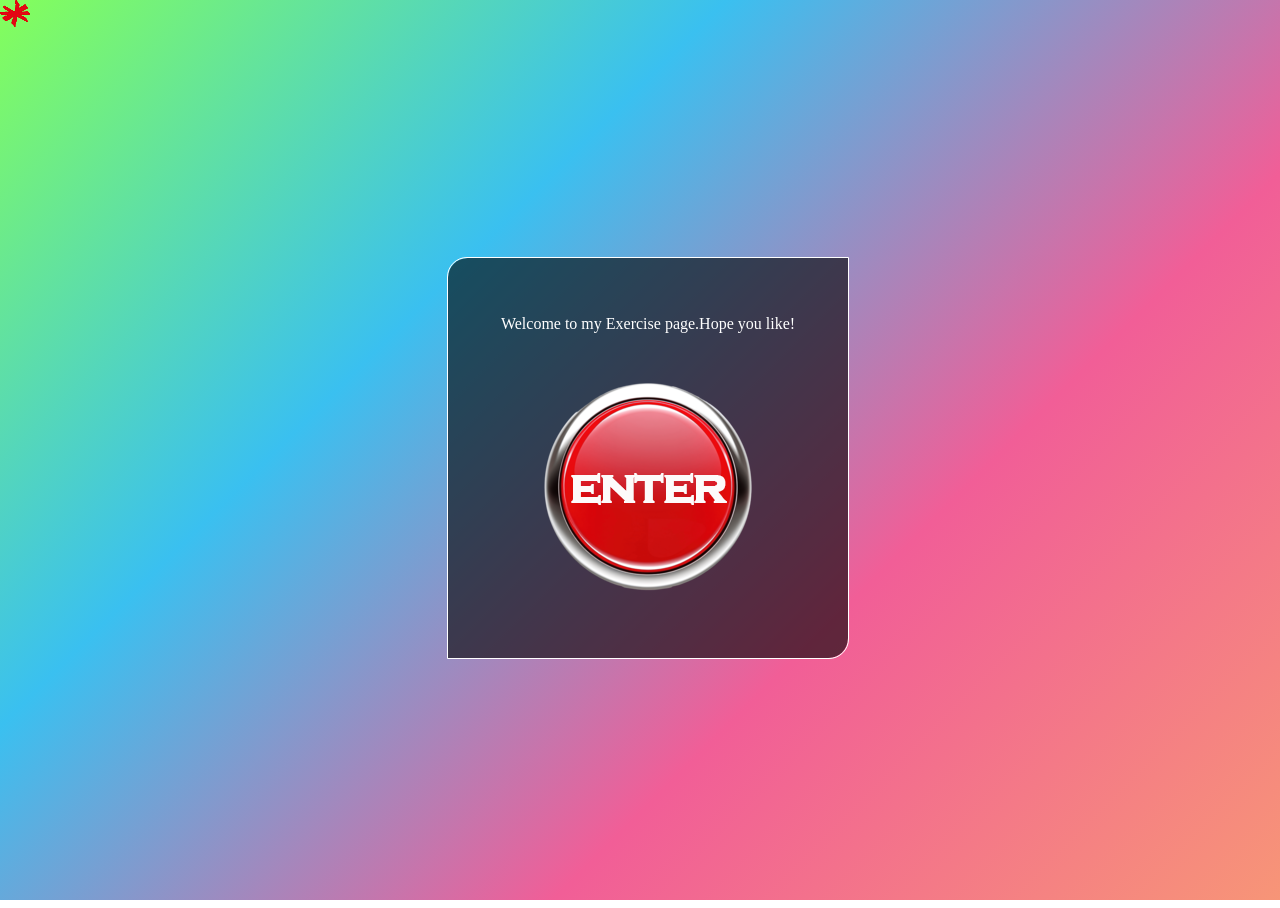
==== commit d937452a: "Add files via upload" ====
--- a/index.html
+++ b/index.html
@@ -1,458 +1,172 @@
-﻿<!DOCTYPE html>
-<html lang="en">
+<!doctype html>
+<html>
+<head>
+	<link rel="icon" type="image/x-icon" href="images/inti_logo.png">
+<meta charset="utf-8">
+<title>Ex4</title>
+<Style>
+html, body {
+  width: 100%;
+  height:100%;
+}
 
-<head>
-	<!-- Google tag (gtag.js) -->
-<script async src="https://www.googletagmanager.com/gtag/js?id=G-28C41NEHLR"></script>
-<script>
-  window.dataLayer = window.dataLayer || [];
-  function gtag(){dataLayer.push(arguments);}
-  gtag('js', new Date());
+body {
+    background: linear-gradient(-45deg, #F79577, #F15E97, #3AC0F0, #84FF5A);
+    background-size: 400% 400%;
+    animation: gradient 15s ease infinite;
+}
 
-  gtag('config', 'G-28C41NEHLR');
+@keyframes gradient {
+    0% {
+        background-position: 0% 50%;
+    }
+    50% {
+        background-position: 100% 50%;
+    }
+    100% {
+        background-position: 0% 50%;
+    }
+}
+</Style>
+	
+<style>
+
+*{ cursor: url("images/among us normal.cur"), default; }
+
+</style>
+	
+<style>
+
+.box {
+    position: relative;
+    width: 400px;
+    height: 400px;
+    background: transparent;
+    border: 1px solid #fff;
+    border-top-left-radius: 20px;
+    border-bottom-right-radius: 20px;
+}
+
+.box:before {
+    content: '';
+    position: absolute;
+    width: 100%;
+    height: 100%;
+    background: rgba(0,0,0,.6);
+    border-top-left-radius: 20px;
+    border-bottom-right-radius: 20px;
+    z-index: -1;
+}
+
+.box #tbox1 {
+    text-align: center;
+    line-height: 100px;
+    color: #fff;
+}
+
+</style>
+	
+<style>
+
+body {
+
+width: 100%;
+height: 100vh;
+background-size: cover;
+background-position: center;
+background-repeat: no-repeat;
+display: flex;
+justify-content: center;
+align-items: center;
+
+}
+
+</style>
+<script type="text/javascript">
+function MM_preloadImages() { //v3.0
+  var d=document; if(d.images){ if(!d.MM_p) d.MM_p=new Array();
+    var i,j=d.MM_p.length,a=MM_preloadImages.arguments; for(i=0; i<a.length; i++)
+    if (a[i].indexOf("#")!=0){ d.MM_p[j]=new Image; d.MM_p[j++].src=a[i];}}
+}
+
+function MM_swapImgRestore() { //v3.0
+  var i,x,a=document.MM_sr; for(i=0;a&&i<a.length&&(x=a[i])&&x.oSrc;i++) x.src=x.oSrc;
+}
+
+function MM_findObj(n, d) { //v4.01
+  var p,i,x;  if(!d) d=document; if((p=n.indexOf("?"))>0&&parent.frames.length) {
+    d=parent.frames[n.substring(p+1)].document; n=n.substring(0,p);}
+  if(!(x=d[n])&&d.all) x=d.all[n]; for (i=0;!x&&i<d.forms.length;i++) x=d.forms[i][n];
+  for(i=0;!x&&d.layers&&i<d.layers.length;i++) x=MM_findObj(n,d.layers[i].document);
+  if(!x && d.getElementById) x=d.getElementById(n); return x;
+}
+
+function MM_swapImage() { //v3.0
+  var i,j=0,x,a=MM_swapImage.arguments; document.MM_sr=new Array; for(i=0;i<(a.length-2);i+=3)
+   if ((x=MM_findObj(a[i]))!=null){document.MM_sr[j++]=x; if(!x.oSrc) x.oSrc=x.src; x.src=a[i+2];}
+}
+function MM_openBrWindow(theURL,winName,features) { //v2.0
+  window.open(theURL,winName,features);
+}
 </script>
-    <meta charset="UTF-8">
-    <meta name="viewport" content="width=device-width, initial-scale=1.0">
-    <title>Spring City Jinan</title>
+</head>
 
+<body onLoad="MM_preloadImages('images/p2.png')">
+	
+<script language="JavaScript1.2">
 
-    <link rel="stylesheet" href="./css/swiper.css">
-    <link rel="stylesheet" href="./css/index.css">
-    <style>
-        * {
-            box-sizing: border-box;
-        }
+var trailLength = 8 // The length of trail (8 by default; put more for longer "tail")
+var path = "images/inti_logo.png" // URL of your image
 
-        ul {
-            list-style-type: none;
-            /* margin: 0;
-            padding: 0; */
-            overflow: hidden;
-            /* background-color: #333; */
-        }
+var standardbody=(document.compatMode=="CSS1Compat")? document.documentElement : document.body //create reference to common "body" across doctypes
+var i,d = 0
 
-    </style>
-</head>
-<body>
-<div class="container" >
-    <div class="row">
-        <div class="nav">
-            <div style="width: 40%;display: flex;margin-left: 10%;">
-                <img src="images/logo.png" style="height: 40px;margin-right: 30px">
-                <h1 class="logo">
-                    Spring City · Jinan
-                </h1>
-            </div>
-            <div class="text-center sm:text-center md:text-center">
-                <ul class="nav-list">
-                    <li >
-                        <div class="dropdown">
-                            <a href="#" class="dropbtn">Home</a>
-                            <div class="dropdown-content">
-                                <a href="#jump1">About Jinan</a>
-                                <a href="#jump2">Discover Jinan</a>
-                                <a href="#jump3">Scenic Jinan</a>
-                            </div>
-                        </div>
-                    </li>
-                    <li><a href="lishi.html" class="navs">Jinan History</a></li>
-                    <li><a href="lvyou.html" class="navs">Attractions</a></li>
-                    <li><a href="meishi.html" class="navs">Local Cuisine</a></li>
-                </ul>
-            </div>
-        </div>
-        <div class="banner">
-            <img src="./images/banner4.jpg" alt="" style="top: 0px;">
-        </div>
-        <div class="w">
-            <div class="lishi">
-                <audio controls src="./music/1.mp3"></audio>
-                <p class="lishi-title" id="jump1">About Jinan</p>
-                <ul class="lishi-list">
-                    <li class="lishi-li">
-                        <p class="lishi-li-op">
-                            <img src="images/简介.jpg" alt="Jinan Overview" class="lishi-li-img">
-                            <span class="lishi-li-op-bg"><a href="#">View Details</a></span>
-                        </p>
-                        <p  class="lishi-li-txt">Jinan Overview</p>
-                        <p class="lishi-li-cont">
-                            Located in the central-western part of Shandong Province, Jinan is the provincial capital and one of China's most important historical and cultural cities. Renowned for its unique spring water culture and magnificent natural scenery, Jinan is a city with a long history and vibrant energy. Let us explore this dynamic city full of charm.
-                        </p>
-                    </li>
-                    <li class="lishi-li">
-                        <p class="lishi-li-op">
-                            <img src="images/文化.jpg" alt="Jinan Culture" class="lishi-li-img">
-                            <span class="lishi-li-op-bg"><a href="#">View Details</a></span>
-                        </p>
-                        <p class="lishi-li-txt">Jinan Culture</p>
-                        <p class="lishi-li-cont">Jinan boasts a rich cultural heritage, including time-honored traditional villages, hydrological cultural relics, and the civilization represented by the Yellow River culture. In recent years, the Jinan Hydrological Center has leveraged the development of hydrological science education bases, integrating regional characteristics to promote the preservation of hydrological cultural heritage. It strives to establish a new system of Jinan's hydrological culture that embodies affection for hydrology, openness and inclusiveness, continuous improvement, and innovative spirit. At the same time, Jinan places great emphasis on enhancing urban culture by integrating facilities with cultural elements to create new cultural highlights. Additionally, there are many traditional villages and historically significant cultural villages with architectural and historical value. In summary, Jinan's culture is diverse and rich, waiting to be explored and discovered.</p>
-                    </li>
-                    <li class="lishi-li">
-                        <p class="lishi-li-op">
-                            <img src="images/历史.jpg" alt="Jinan History" class="lishi-li-img">
-                            <span class="lishi-li-op-bg"><a href="#">View Details</a></span>
-                        </p>
-                        <p class="lishi-li-txt">Jinan History</p>
-                        <p class="lishi-li-cont">
-                            Jinan has a long history, dating back to 221 BC when Emperor Qin Shi Huang unified the six states and established the Jinan Commandery, with its capital in present-day Zhangqiu District. During the Western Han Dynasty, the name "Jinan" began to appear and gradually played an important role in history. In ancient times, Jinan was the location of the Tan Kingdom, with a history traceable to the early Neolithic Age about 9,000 years ago. The "Longshan Culture," characterized by polished black pottery from 4,000 to 4,500 years ago, was named after its initial discovery in Longshan Town on the eastern outskirts of Jinan in 1928.
-                        </p>
-                    </li>
-                </ul>
-            </div>
-            <div class="w">
-                <div class="history">
-                    <p class="history-title" id="jump2">Discover Jinan</p>
-                    <div class="history-cont">
-                        <div class="history-left">
-                            <div class="history-left-intro">
-                                <p class="intro-title">Introducing Jinan</p>
-                                <ul class="intro-list">
-                                    <li class="intro-list-li">
-                                        <img class="intro-s" src="./images/sanjiao.png" alt="">
-                                        <p class="intro-t"><a href="lishi.html">Jinan Overview</a></p>
-                                    </li>
-                                    <li class="intro-list-li">
-                                        <img class="intro-s" src="./images/sanjiao.png" alt="">
-                                        <p class="intro-t"><a href="lishi.html">Jinan Culture</a></p>
-                                    </li>
-                                    <li class="intro-list-li">
-                                        <img class="intro-s" src="./images/sanjiao.png" alt="">
-                                        <p class="intro-t"><a href="lishi.html">Jinan History</a></p>
-                                    </li>
-                                </ul>
-                            </div>
-                            <div class="history-left-more">
-                                <p class="intro-title">Learn More about Jinan History</p>
-                                <ul class="intro-list">
-                                    <li class="intro-list-li">
-                                        <a href="https://baike.baidu.com/item/%E6%B5%8E%E5%8D%97%E6%83%A8%E6%A1%88/662165?fr=ge_ala">
-                                            <img src="./images/wusan.jpg" alt="" class="intro-img"></a>
-                                        <div class="intro-box">
-                                            <p class="intro-box-t">Jinan May 3rd Massacre</p>
-                                            <p class="intro-box-c">The Jinan Incident, also known as the May 3rd Massacre, occurred in 1928. During the Northern Expedition of the National Revolutionary Army, Japanese militarists, fearing a unified China would hinder their aggression, did everything possible to obstruct the Northern Expedition.
-                                            </p>
-                                        </div>
-                                    </li>
-                                </ul>
-                            </div>
-                        </div>
-                        <div class="history-right">
-                            <div class="history-right-intro">
-                                <p class="intro-title">Home > Jinan History</p>
-                                <div class="intro-tit">
-                                    <p class="intro-txt">Jinan History</p>
-                                </div>
-                                <div class="intro-content">
-                                    <p>
-                                        Jinan, known as the "City of Springs," is a prefecture-level city, the capital of Shandong Province, a sub-provincial city, a megacity, and a core city of the Jinan Metropolitan Area. It is designated by the State Council as a central city in the southern wing of the Bohai Rim region. With numerous springs, including the "Seventy-Two Famous Springs," Jinan is celebrated for the saying, "Lotus on four sides, willows on three; one city with hills, half filled with lakes." Its eight renowned scenic spots are famous throughout the country, making it a tourist city with a unique blend of "mountains, springs, lakes, rivers, and urban landscape." Jinan is a national historical and cultural city, one of China’s first outstanding tourist cities, and one of the birthplaces of prehistoric culture—the Longshan Culture.
-                                    </p>
-                                    <p>
-                                        Jinan is an important city in East China, located in the central-western part of Shandong Province. It connects the capital economic circle to the north and the Yangtze River Delta economic circle to the south, serving as a key junction in the Bohai Rim Economic Zone and the Beijing-Shanghai Economic Axis. As a national historical and cultural city, Jinan boasts a long history and profound cultural heritage, being one of the birthplaces of the Longshan Culture.
-                                    </p>
-                                    <p>Jinan possesses unique natural geographical conditions and cultural landscapes. It is renowned as the "City of Springs" due to its abundant springs, including the "Seventy-Two Famous Springs," which are major Attractions. Additionally, Jinan has a long history of cultural traditions, such as ancient architecture and historical sites, attracting numerous visitors.</p>
-                                    <p>Jinan is also a modern city with a strong economy, featuring advanced manufacturing, service industries, and cultural industries. At the same time, Jinan is committed to developing emerging industries such as intelligent manufacturing and new energy, promoting urban transformation and upgrading.</p>
-                                    <p>
-                                        In recent years, Jinan has actively advanced urban planning and construction, strengthening urban management and public services to enhance the quality of life. For example, Jinan has improved transportation infrastructure and public transit, alleviating traffic congestion; enhanced urban greening and environmental governance, raising environmental quality; and improved public services such as education and healthcare, elevating the standard of living for its citizens.
-                                    </p>
-                                </div>
-                            </div>
-                        </div>
-                    </div>
-                </div>
-            </div>
-            <div class="view">
-                <p class="view-title" id="jump3">Scenic Jinan</p>
-                <div class="swiper-t">
-                    <div class="swiper mySwiper">
-                        <div class="swiper-wrapper">
-                            <div class="swiper-slide">
-                                <a href="javascript:;">
-                                    <div class="p">
-                                        <a href="./lvyou.html">
-                                            <img class="p-img" src="images/趵突泉2.jpg" alt="Baotu Spring" ></a>
-                                        <div class="ani-1"></div>
-                                        <div class="ani-2"></div>
-                                        <div class="ani-3"></div>
-                                        <div class="ani-4"></div>
-                                        <div class="ani-5"></div>
-                                        <div class="ani-6"></div>
-                                        <div class="ani-7"></div>
-                                        <div class="ani-8"></div>
-                                        <div class="ani-img">
-                                            <img src="./images/icon.png" alt="">
-                                        </div>
-                                    </div>
-                                    <div class="t">Baotu Spring</div>
-                                    <div class="a">The First Spring under Heaven</div>
-                                </a>
-                            </div>
-                            <div class="swiper-slide">
-                                <a href="javascript:;">
-                                    <div class="p">
-                                        <a href="./lvyou.html">
-                                            <img class="p-img" src="images/超然楼2.jpg" alt="Chaoran Tower"></a>
-                                        <div class="ani-1"></div>
-                                        <div class="ani-2"></div>
-                                        <div class="ani-3"></div>
-                                        <div class="ani-4"></div>
-                                        <div class="ani-5"></div>
-                                        <div class="ani-6"></div>
-                                        <div class="ani-7"></div>
-                                        <div class="ani-8"></div>
-                                        <div class="ani-img">
-                                            <img src="./images/icon.png" alt="">
-                                        </div>
-                                    </div>
-                                    <div class="t">Chaoran Tower</div>
-                                    <div class="a">The First Tower North of the Yangtze River</div>
-                                </a>
-                            </div>
-                            <div class="swiper-slide">
-                                <a href="javascript:;">
-                                    <div class="p">
-                                        <a href="./lvyou.html">
-                                            <img class="p-img" src="images/千佛山2.jpg" alt="Thousand Buddha Mountain"></a>
-                                        <div class="ani-1"></div>
-                                        <div class="ani-2"></div>
-                                        <div class="ani-3"></div>
-                                        <div class="ani-4"></div>
-                                        <div class="ani-5"></div>
-                                        <div class="ani-6"></div>
-                                        <div class="ani-7"></div>
-                                        <div class="ani-8"></div>
-                                        <div class="ani-img">
-                                            <img src="./images/icon.png" alt="">
-                                        </div>
-                                    </div>
-                                    <div class="t">Thousand Buddha Mountain</div>
-                                    <div class="a">One of the Three Major Scenic Spots in Jinan</div>
-                                </a>
-                            </div>
-                            <div class="swiper-slide">
-                                <a href="javascript:;">
-                                    <div class="p">
-                                        <a href="./lvyou.html">
-                                            <img class="p-img" src="images/大明湖3.jpg" alt="Daming Lake"></a>
-                                        <div class="ani-1"></div>
-                                        <div class="ani-2"></div>
-                                        <div class="ani-3"></div>
-                                        <div class="ani-4"></div>
-                                        <div class="ani-5"></div>
-                                        <div class="ani-6"></div>
-                                        <div class="ani-7"></div>
-                                        <div class="ani-8"></div>
-                                        <div class="ani-img">
-                                            <img src="./images/icon.png" alt="">
-                                        </div>
-                                    </div>
-                                    <div class="t">Daming Lake</div>
-                                    <div class="a">Graceful and Crystal-Clear Waters</div>
-                                </a>
-                            </div>
-                            <div class="swiper-slide">
-                                <a href="javascript:;">
-                                    <div class="p">
-                                        <a href="./lvyou.html">
-                                            <img class="p-img" src="images/五龙潭.jpg" alt="Five Dragon Pool"></a>
-                                        <div class="ani-1"></div>
-                                        <div class="ani-2"></div>
-                                        <div class="ani-3"></div>
-                                        <div class="ani-4"></div>
-                                        <div class="ani-5"></div>
-                                        <div class="ani-6"></div>
-                                        <div class="ani-7"></div>
-                                        <div class="ani-8"></div>
-                                        <div class="ani-img">
-                                            <img src="./images/icon.png" alt="">
-                                        </div>
-                                    </div>
-                                    <div class="t">Five Dragon Pool</div>
-                                    <div class="a">National 5A Scenic Area</div>
-                                </a>
-                            </div>
-                            <div class="swiper-slide">
-                                <a href="javascript:;">
-                                    <div class="p">
-                                        <a href="./lvyou.html">
-                                            <img class="p-img" src="images/九如山1.jpg" alt="Jiuru Mountain"></a>
-                                        <div class="ani-1"></div>
-                                        <div class="ani-2"></div>
-                                        <div class="ani-3"></div>
-                                        <div class="ani-4"></div>
-                                        <div class="ani-5"></div>
-                                        <div class="ani-6"></div>
-                                        <div class="ani-7"></div>
-                                        <div class="ani-8"></div>
-                                        <div class="ani-img">
-                                            <img src="./images/icon.png" alt="">
-                                        </div>
-                                    </div>
-                                    <div class="t">Jiuru Mountain</div>
-                                    <div class="a">Surrounded by Mountains with Rolling Peaks</div>
-                                </a>
-                            </div>
-                            <div class="swiper-slide">
-                                <a href="javascript:;">
-                                    <div class="p">
-                                        <a href="./lvyou.html">
-                                            <img class="p-img" src="images/黑虎泉.jpg" alt="Black Tiger Spring"></a>
-                                        <div class="ani-1"></div>
-                                        <div class="ani-2"></div>
-                                        <div class="ani-3"></div>
-                                        <div class="ani-4"></div>
-                                        <div class="ani-5"></div>
-                                        <div class="ani-6"></div>
-                                        <div class="ani-7"></div>
-                                        <div class="ani-8"></div>
-                                        <div class="ani-img">
-                                            <img src="./images/icon.png" alt="">
-                                        </div>
-                                    </div>
-                                    <div class="t">Black Tiger Spring</div>
-                                    <div class="a">One of the Four Major Spring Groups in Jinan</div>
-                                </a>
-                            </div>
-                            <div class="swiper-slide">
-                                <a href="javascript:;">
-                                    <div class="p">
-                                        <a href="./lvyou.html">
-                                            <img class="p-img" src="images/红叶谷2.jpg" alt="Red Leaf Valley"></a>
-                                        <div class="ani-1"></div>
-                                        <div class="ani-2"></div>
-                                        <div class="ani-3"></div>
-                                        <div class="ani-4"></div>
-                                        <div class="ani-5"></div>
-                                        <div class="ani-6"></div>
-                                        <div class="ani-7"></div>
-                                        <div class="ani-8"></div>
-                                        <div class="ani-img">
-                                            <img src="./images/icon.png" alt="">
-                                        </div>
-                                    </div>
-                                    <div class="t">Red Leaf Valley</div>
-                                    <div class="a">A Scenic Natural Oxygen Bar</div>
-                                </a>
-                            </div>
-                        </div>
-                        <div class="swiper-pagination"></div>
-                    </div>
-                    <div class="swiper-button-next"></div>
-                    <div class="swiper-button-prev"></div>
-                </div>
-                <div class="hot" class="table hot">
-                    <div class="hot-title">Popular Attractions</div>
-                    <div class="hot-etitle">DESTINATION</div>
-                    <ul class="hot-list">
-                        <li class="hot-li">
-                            <p class="hot-tit">Baotu Spring</p>
-                            <p class="hot-txt">Bamboo Courtyard · Winding Path</p>
-                        </li>
-                        <li class="hot-li">
-                            <div class="avatar">
-                                <img src="images/趵突泉1.jpg" alt="Baotu Spring" class="hot-img">
-                            </div>
-                        </li>
-                        <li class="hot-li">
-                            <p class="hot-tit">Chaoran Tower</p>
-                            <p class="hot-txt">Eternal Lights · Peace and Joy</p>
-                        </li>
-                        <li class="hot-li">
-                            <div class="avatar">
-                                <img src="images/超然楼1.jpg" alt="Chaoran Tower" class="hot-img">
-                            </div>
-                        </li>
-                        <li class="hot-li">
-                            <div class="avatar">
-                                <img src="images/红叶谷1.jpg" alt="Red Leaf Valley" class="hot-img">
-                            </div>
-                        </li>
-                        <li class="hot-li">
-                            <p class="hot-tit">Red Leaf Valley</p>
-                            <p class="hot-txt">Morning and Dusk · Autumn Leaves</p>
-                        </li>
-                        <li class="hot-li">
-                            <div class="avatar">
-                                <img src="images/大明湖1.jpg" alt="Daming Lake" class="hot-img">
-                            </div>
-                        </li>
-                        <li class="hot-li">
-                            <p class="hot-tit">Daming Lake</p>
-                            <p class="hot-txt">Charming Scenery · Refreshing</p>
-                        </li>
-                    </ul>
-                </div>
-                <div class="jingbox">
-                    <div class="hot-title">Attractions Introduction</div>
-                    <div class="hot-etitle">ATTRACTIONS</div>
-                    <ul class="jianbox-list">
-                        <li class="jianbox-li">
-                            <div class="jianbox-img">
-                                <img src="./images/btq1.png" alt="Baotu Spring">
-                            </div>
-                            <p class="jianbox-txt">
-                                Baotu Spring faces Luoyuan Hall to the north, Guolan Pavilion to the west, Laihe Bridge to the east, and is surrounded by a stele corridor to the south. The spring has three outlets, producing clear, sweet water in large volumes, with a maximum yield of 162,000 m³/day. The three outlets stand side by side, with water gushing upward like wheels. The "Leaping Baotu" scene has been listed as one of the Eight Scenic Views of Jinan since ancient times. Numerous small spring eyes in the pool send up strings of bubbles, drifting gracefully like pearls. Since antiquity, Baotu Spring has been a symbol of Jinan. As the saying goes, "Seventy springs flow like milk in Jinan, yet Baotu alone is called the finest spring." It has long been said, "If you haven't visited Baotu Spring, your trip to Jinan is incomplete."
-                            </p>
-                        </li>
-                        <li class="jianbox-li">
-                            <p class="jianbox-txt">
-                                Springs give life to Jinan, and water sustains the City of Springs. The Pearl of Springs, Daming Lake, boasts a long history, beautiful landscapes, and rich cultural significance. Its earliest written record appears in the Northern Wei Dynasty’s "Commentary on the Water Classic": "The Luo River flows north to form Daming Lake, with Daming Temple to the west," dating back over 1,500 years. Because of the abundant lotuses in the lake, it was once called "Lianzi Lake"; during the Sui and Tang dynasties, it was also known as "Lishui Bei." In the Song Dynasty, it gained the name "West Lake." Daming Lake underwent several changes and restorations, especially when Zeng Gong, one of the Eight Great Prose Masters of the Tang and Song Dynasties, served as the prefect of Qi Prefecture. He built embankments, bridges, and pavilions around Daming Lake, establishing the foundation for today’s scenic layout. It was turned into a public park in 1955.
-                            </p>
-                            <div class="jianbox-img">
-                                <img src="./images/dmh1.jpg" alt="Daming Lake">
-                            </div>
-                        </li>
-                        <li class="jianbox-li">
-                            <div class="jianbox-img">
-                                <img src="./images/wlt.png" alt="Five Dragon Pool">
-                            </div>
-                            <p class="jianbox-txt">
-                                Five Dragon Pool, also known as Dragon Residence Spring or Huiwan Spring, is located within the Five Dragon Pool Park. The pool is edged with natural rock revetments, measuring 70m in length, 35m in width, and over 6m in depth, making it the deepest spring in Jinan. The pool’s water surface is broad and clear as a mirror. By the pool, there are winding balustrades, painted bridges, pavilions, terraces, weeping willows, verdant pines, bamboo groves, and rugged rockeries. The western and southern banks are built with stone strips, while the eastern and northern banks feature natural rock shores. Weeping willows surround the pool, with a rockery to the north and verdant pines and bamboo groves planted alongside.
-                            </p>
-                        </li>
-                        <li class="jianbox-li">
-                            <p class="jianbox-txt">
-                                Jinan Liberation Memorial Hall is located at the former site of the breakthrough point where the People's Liberation Army entered the city during the Jinan Campaign (September 24, 1948). It is a provincial-level cultural relic protection unit and one of the first patriotic education bases in Shandong Province. In March 2014, the management office of the "First Spring in the World" Scenic Area carried out a comprehensive renovation and enhancement. This project focused on the "breakthrough point" as a key element, naming the exhibition for the first time as the "Jinan Campaign Breakthrough Site Exhibition." Both hardware and software of the exhibition hall were comprehensively upgraded.
-                            </p>
-                            <div class="jianbox-img">
-                                <img src="./images/jfg1.jpg" alt="Jinan Liberation Memorial Hall">
-                            </div>
-                        </li>
-                    </ul>
-                </div>
-            </div>
-        </div>
+function initTrail() { // prepares the script
+  images = new Array() // prepare the image array
+  for (i = 0; i < parseInt(trailLength); i++) {
+    images[i] = new Image()
+    images[i].src = path // i am still confused with js & css
+  }
+  storage = new Array() // prepare the storage for the coordinates
+  for (i = 0; i < images.length*3; i++) {
+    storage[i] = 0
+  }
+  for (i = 0; i < images.length; i++) { // make divs for IE and layers for Navigator
+    document.write('<div id="obj' + i + '" style="position: absolute; z-Index: 100; height: 0; width: 0"><img src="' + images[i].src + '"></div>')
+  }
+  trail()
+}
+function trail() { // trailing function
+  for (i = 0; i < images.length; i++) { // for every div/layer
+    document.getElementById("obj" + i).style.top = storage[d]+'px' // the Y-coordinate
+    document.getElementById("obj" + i).style.left = + storage[d+1]+'px' // the X-coordinate
+    d = d+2
+  }
+  for (i = storage.length; i >= 2; i--) { // save the coordinate for the div/layer that's behind
+    storage[i] = storage[i-2]
+  }
+  d = 0 // reset for future use
+  var timer = setTimeout("trail()",10) // call recursively 
+}
+function processEvent(e) { // catches and processes the mousemove event 
+  if (window.event) { // for IE
+    storage[0] = window.event.y+standardbody.scrollTop+10
+    storage[1] = window.event.x+standardbody.scrollLeft+10
+  } else {
+    storage[0] = e.pageY+12
+    storage[1] = e.pageX+12
+  }
+}
 
-        <div class="footer">
-            <div class="size5 col-12 ">
+  initTrail() 
+  document.onmousemove = processEvent // start capturing
 
-                <p>
-                    <a href="#">Home |</a>
-                    <a href="lishi.html">Jinan History |</a>
-                    <a href="lvyou.html">Attractions |</a>
-                    <a href="meishi.html">Local Cuisine |</a>
-                    <a href="denglu.html">Login/Register</a>
-                </p>
-                <p>All Rights Reserved</p>
-            </div>
-        </div>
-    </div>
+//-->
+</script>
+
+	<div class="box">
+<p id="tbox1"> Welcome to my Exercise page.Hope you like!<img src="images/pl1.png" alt="" width="228" height="228" id="Image1" onClick="MM_openBrWindow('../ex1/Hi.htm','','width=2000,height=1000')" onMouseOver="MM_swapImage('Image1','','images/p2.png',1)" onMouseOut="MM_swapImgRestore()"/></p>
 </div>
-
-<script src="./js/swiper.js"></script>
-<script>
-    var swiper = new Swiper(".mySwiper", {
-        slidesPerView: 5,
-        spaceBetween: 32,
-        pagination: {
-            el: ".swiper-pagination",
-            clickable: true,
-        },
-        navigation: {
-            nextEl: '.swiper-button-next',
-            prevEl: '.swiper-button-prev',
-        },
-    });
-</script>
+	
 </body>
-
-</html>+</html>
